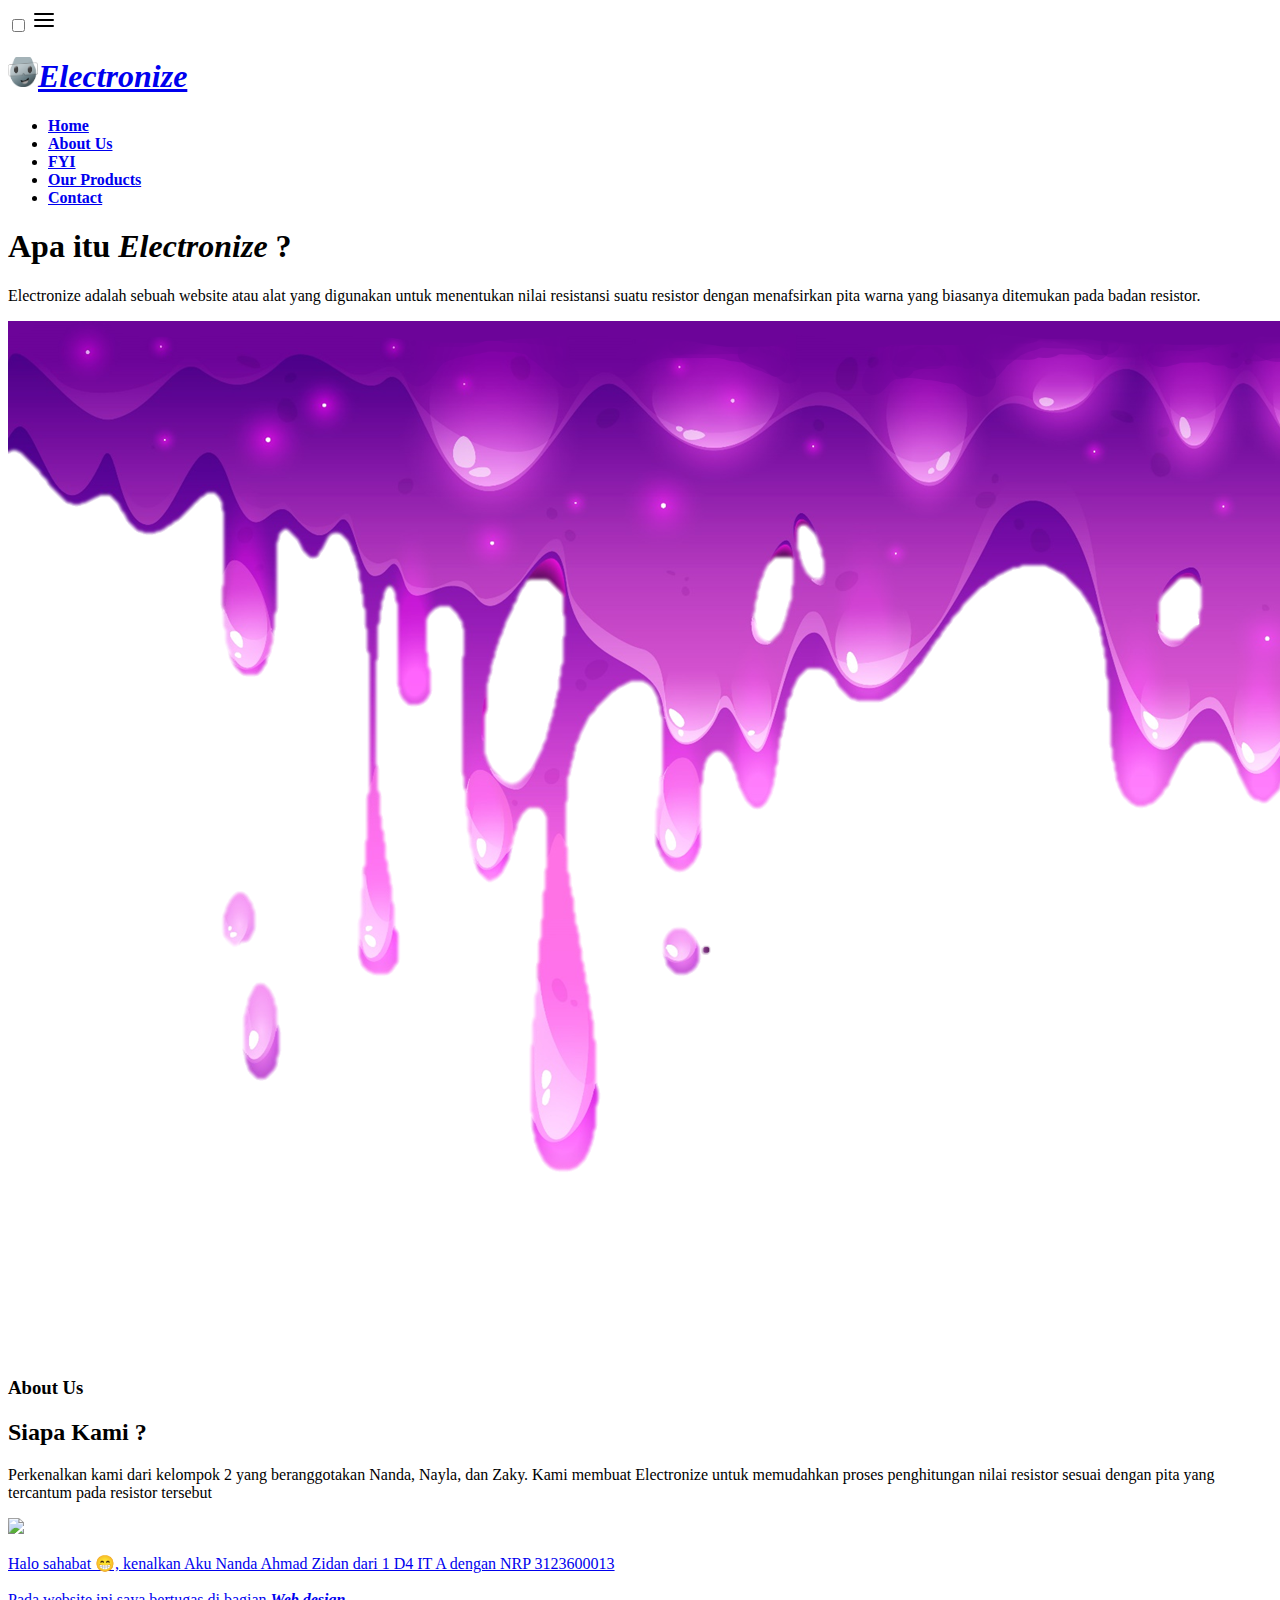
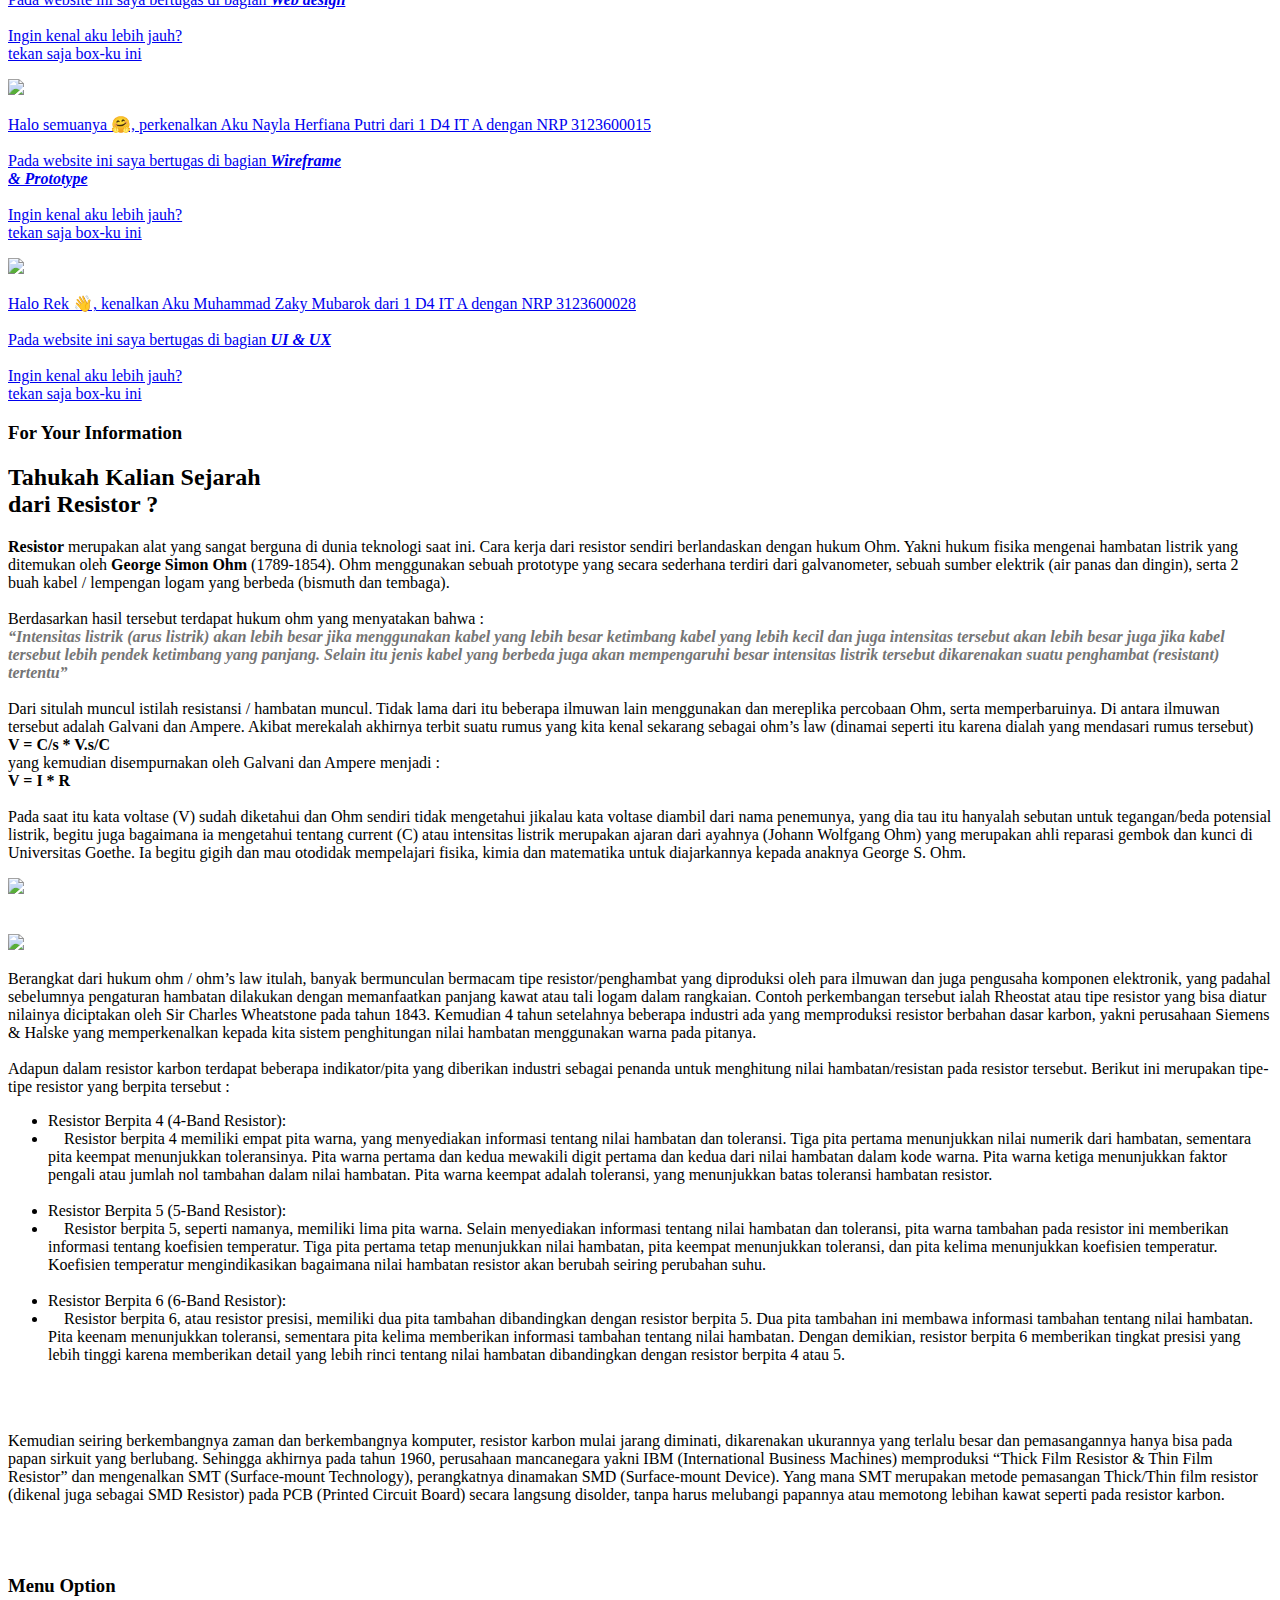
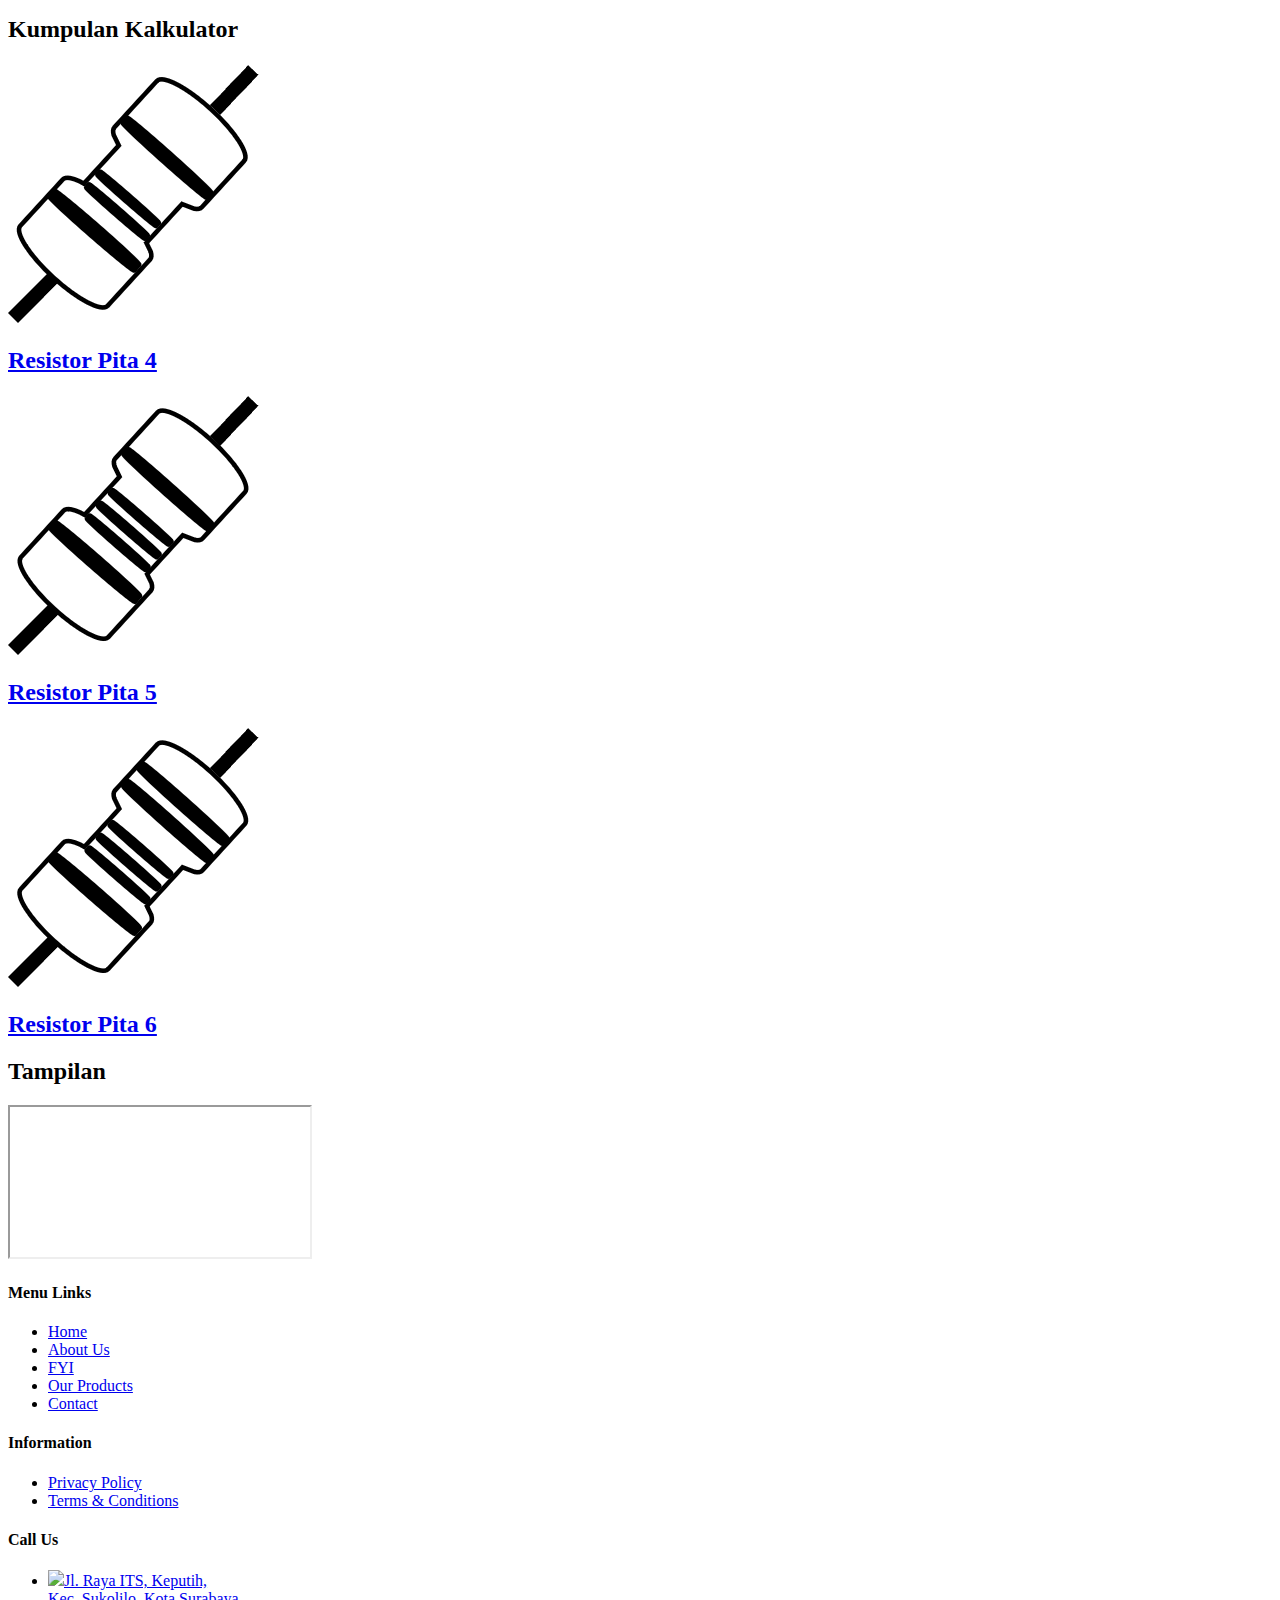
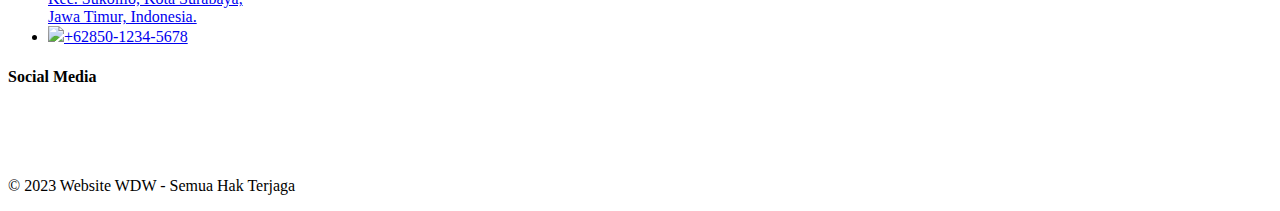
==== index.html @ 3fed5835 "Add files via upload" ====
<!DOCTYPE html>

<html lang="en">

<head>
  <meta charset="UTF-8">
  <meta name="viewport" content="width=device-width, initial-scale=1.0">
  <link rel="stylesheet" href="css/index.css">
  <link rel="stylesheet" href="css/flyingIn.css">
  <link href='https://unpkg.com/boxicons@2.1.4/css/boxicons.min.css' rel='stylesheet'>

  <link rel="website icon" href="img/logo.png" type="png">
  <title>Website Kelompok 2</title>

  <script src="https://code.jquery.com/jquery-3.6.0.min.js"></script>

</head>

<body>
  <header>
    <nav class="navbar">
      <input type="checkbox" id="menu-toggle" />
      <label for="menu-toggle" id="hamburger-btn">
        <svg xmlns="http://www.w3.org/2000/svg" height="24" viewBox="0 0 24 24" width="24">
          <path d="M3 12h18M3 6h18M3 18h18" stroke="currentColor" stroke-width="2" stroke-linecap="round" />
        </svg>
      </label>
      <h1 class="logo"><img src="img/logo.png" width="30px" height="30px"><em><a href="index.html">Electronize</a></em>
      </h1>
      <ul class="links">
        <li><strong><a href="#home">Home</a></strong></li>
        <li><strong><a href="#about">About Us</a></strong></li>
        <li><strong><a href="#history">FYI</a></strong></li>
        <li><strong><a href="#menu">Our Products</a></strong></li>
        <li><strong><a href="#contact">Contact</a></strong></li>
      </ul>
    </nav>
  </header>

  <section class="home" id="home">
    <div class="home-img">
      <img class="flyinganimated" src="img/pcb.png">
    </div>
    <div class="home-text">
      <h1>Apa itu <em>Electronize</em> ?</h1>
      <p>Electronize adalah sebuah website atau alat yang digunakan untuk menentukan nilai resistansi suatu resistor
        dengan menafsirkan pita warna yang biasanya ditemukan pada badan resistor.
      </p>
    </div>
  </section>

  <section class="bg">
    <img src="img/slime.png">
  </section>

  <section class="about" id="about">
    <div class="about-text">
      <h3>About Us</h3>
      <h2>Siapa Kami ?</h2>
      <p>Perkenalkan kami dari kelompok 2 yang beranggotakan Nanda, Nayla, dan Zaky.
        Kami membuat Electronize untuk memudahkan proses penghitungan nilai resistor
        sesuai dengan pita yang tercantum pada resistor tersebut</p>
    </div>

    <div class="menu-container">
      <a href="https://www.instagram.com/ndz_ahmad/" target="_blank" class="about-box">
        <div class="circle">
          <img src="img/1_nanda.jpg">
        </div>
        <p>Halo sahabat 😁, kenalkan Aku Nanda Ahmad Zidan dari 1 D4 IT A dengan NRP 3123600013 <br><br>Pada website ini
          saya
          bertugas di bagian <strong><em>Web design</em></strong><br><br> Ingin kenal aku lebih jauh? <br> tekan saja
          box-ku ini</p>
      </a>
      <a href="https://www.instagram.com/naylasin/" target="_blank" class="about-box">
        <div class="circle">
          <img src="img/2_nayla.jpg">
        </div>
        <p>Halo semuanya 🤗, perkenalkan Aku Nayla Herfiana Putri dari 1 D4 IT A dengan NRP 3123600015 <br><br>Pada
          website ini saya
          bertugas di bagian <strong><em>Wireframe <br> & Prototype</em></strong><br><br> Ingin kenal aku lebih jauh?
          <br> tekan saja box-ku ini
        </p>
      </a>
      <a href="https://www.instagram.com/mu.zack/" target="_blank" class="about-box">
        <div class="circle">
          <img src="img/3_zaky.jpg">
        </div>
        <p>Halo Rek 👋, kenalkan Aku Muhammad Zaky Mubarok dari 1 D4 IT A dengan NRP 3123600028 <br><br>Pada website ini
          saya
          bertugas di bagian <strong><em>UI & UX</em></strong><br><br> Ingin kenal aku lebih jauh? <br> tekan saja
          box-ku ini</p>
      </a>
    </div>
  </section>

  <section class="history" id="history">
    <h3>For Your Information</h3>
    <h2>Tahukah Kalian Sejarah<br>dari Resistor ?</h2>
    <div class="history-text">
      <div id="p1">
        <p><strong id="bold0">Resistor</strong> merupakan alat yang sangat berguna di dunia teknologi saat ini. Cara kerja dari resistor sendiri
          berlandaskan dengan hukum Ohm. Yakni hukum fisika mengenai hambatan listrik yang ditemukan oleh <strong>George Simon
          Ohm</strong> (1789-1854). Ohm menggunakan sebuah prototype yang secara sederhana terdiri dari galvanometer, sebuah
          sumber elektrik (air panas dan dingin), serta 2 buah kabel / lempengan logam yang berbeda (bismuth dan
          tembaga).
          <br><br>
          Berdasarkan hasil tersebut terdapat hukum ohm yang menyatakan bahwa :<br>
          <em style="color: #757575; font-weight: bold;">“Intensitas listrik (arus listrik) akan lebih besar jika menggunakan kabel yang lebih besar ketimbang kabel
          yang lebih kecil dan juga intensitas tersebut akan lebih besar juga jika kabel tersebut lebih pendek ketimbang
          yang panjang. Selain itu jenis kabel yang berbeda juga akan mempengaruhi besar intensitas listrik tersebut
          dikarenakan suatu penghambat (resistant) tertentu”</em>
          <br><br>
          Dari situlah muncul istilah resistansi / hambatan muncul. Tidak lama dari itu beberapa ilmuwan lain
          menggunakan dan mereplika percobaan Ohm, serta memperbaruinya. Di antara ilmuwan tersebut adalah Galvani dan
          Ampere. Akibat merekalah akhirnya terbit suatu rumus yang kita kenal sekarang sebagai ohm’s law (dinamai
          seperti itu karena dialah yang mendasari rumus tersebut)
          <br><strong id="bold1">V = C/s * V.s/C</strong><br>
          yang kemudian disempurnakan oleh Galvani dan Ampere menjadi :
          <br><strong id="bold2">V = I * R</strong>
          <br><br>
          Pada saat itu kata voltase (V) sudah diketahui dan Ohm sendiri tidak mengetahui jikalau kata voltase diambil
          dari
          nama penemunya, yang dia tau itu hanyalah sebutan untuk tegangan/beda potensial listrik, begitu juga bagaimana
          ia mengetahui tentang current (C) atau intensitas listrik merupakan ajaran dari ayahnya (Johann Wolfgang Ohm)
          yang merupakan ahli reparasi gembok dan kunci di Universitas Goethe. Ia begitu gigih dan mau otodidak
          mempelajari fisika, kimia dan matematika untuk diajarkannya kepada anaknya George S. Ohm.
        </p>
      </div>
      <div id="img-ohm">
        <a href="https://www.wikipedia.org/" id="img-link">
                <img src="img/Ohm.png"></div>
            </a>     
      </div>
    <br><br>
    <div class="history-text">
      <div id="img-res"><img src="img/resistor_dev.png"></div>
      <div id="p2">
        <p>Berangkat dari hukum ohm / ohm’s law itulah, banyak bermunculan bermacam tipe resistor/penghambat yang
          diproduksi oleh para ilmuwan dan juga pengusaha komponen elektronik, yang padahal sebelumnya pengaturan
          hambatan dilakukan dengan memanfaatkan panjang kawat atau tali logam dalam rangkaian. Contoh perkembangan
          tersebut ialah Rheostat atau tipe resistor yang bisa diatur nilainya diciptakan oleh Sir Charles Wheatstone
          pada tahun 1843. Kemudian 4 tahun setelahnya beberapa industri ada yang memproduksi resistor berbahan dasar
          karbon, yakni perusahaan Siemens & Halske yang memperkenalkan kepada kita sistem penghitungan nilai hambatan
          menggunakan warna pada pitanya.
          <br><br>
          Adapun dalam resistor karbon terdapat beberapa indikator/pita yang diberikan industri sebagai penanda untuk
          menghitung nilai hambatan/resistan pada resistor tersebut. Berikut ini merupakan tipe-tipe resistor yang
          berpita tersebut :
        <ul class="rata-kiri">
          <li>Resistor Berpita 4 (4-Band Resistor):</li>
          <li class="no-list">&emsp;Resistor berpita 4 memiliki empat pita warna, yang menyediakan informasi tentang
            nilai
            hambatan dan toleransi. Tiga pita pertama menunjukkan nilai numerik dari hambatan, sementara pita keempat
            menunjukkan toleransinya. Pita warna pertama dan kedua mewakili digit pertama dan kedua dari nilai hambatan
            dalam kode warna. Pita warna ketiga menunjukkan faktor pengali atau jumlah nol tambahan dalam nilai
            hambatan. Pita warna keempat adalah toleransi, yang menunjukkan batas toleransi hambatan resistor.</li><br>
          <li>Resistor Berpita 5 (5-Band Resistor):</li>
          <li class="no-list">&emsp;Resistor berpita 5, seperti namanya, memiliki lima pita warna. Selain menyediakan
            informasi tentang nilai hambatan dan toleransi, pita warna tambahan pada resistor ini memberikan informasi
            tentang koefisien temperatur. Tiga pita pertama tetap menunjukkan nilai hambatan, pita keempat menunjukkan
            toleransi, dan pita kelima menunjukkan koefisien temperatur. Koefisien temperatur mengindikasikan bagaimana
            nilai hambatan resistor akan berubah seiring perubahan suhu.</li><br>
          <li>Resistor Berpita 6 (6-Band Resistor): </li>
          <li class="no-list">&emsp;Resistor berpita 6, atau resistor presisi, memiliki dua pita tambahan dibandingkan
            dengan
            resistor berpita 5. Dua pita tambahan ini membawa informasi tambahan tentang nilai hambatan. Pita keenam
            menunjukkan toleransi, sementara pita kelima memberikan informasi tambahan tentang nilai hambatan. Dengan
            demikian, resistor berpita 6 memberikan tingkat presisi yang lebih tinggi karena memberikan detail yang
            lebih rinci tentang nilai hambatan dibandingkan dengan resistor berpita 4 atau 5.</li>
        </ul><br><br>
        </p>
        <p>
          Kemudian seiring berkembangnya zaman dan berkembangnya komputer, resistor karbon mulai jarang diminati,
          dikarenakan ukurannya yang terlalu besar dan pemasangannya hanya bisa pada papan sirkuit yang berlubang.
          Sehingga akhirnya pada tahun 1960, perusahaan mancanegara yakni IBM (International Business Machines)
          memproduksi “Thick Film Resistor & Thin Film Resistor” dan mengenalkan SMT (Surface-mount Technology),
          perangkatnya dinamakan SMD (Surface-mount Device). Yang mana SMT merupakan metode pemasangan Thick/Thin film
          resistor (dikenal juga sebagai SMD Resistor) pada PCB (Printed Circuit Board) secara langsung disolder, tanpa
          harus melubangi papannya atau memotong lebihan kawat seperti pada resistor karbon.
        </p><br><br>
      </div>
    </div>
  </section>

  <section class="menu" id="menu">
    <div class="heading">
      <h3>Menu Option</h3>
      <h2>Kumpulan Kalkulator</h2>
    </div>
    <div class="menu-container">
      <a class="box" href="#I1" onclick="loadLocalFile('resistor.html')">
        <div class="box-img">
          <img src="img/resistor1.png">
        </div>
        <h2>Resistor Pita 4</h2>
      </a>
      <a class="box" href="#I1" onclick="loadLocalFile('resistor2.html')">
        <div class="box-img">
          <img src="img/resistor2.png">
        </div>
        <h2>Resistor Pita 5</h2>
      </a>
      <a class="box" href="#I1" onclick="loadLocalFile('resistor3.html')">
        <div class="box-img">
          <img src="img/resistor3.png">
        </div>
        <h2>Resistor Pita 6</h2>
      </a>
    </div>
  </section>

  <section id="display">
    <h2>Tampilan</h2>
    <div class="ifr-container" id="div3">
      <iframe id="I1" src=""></iframe>
    </div>
  </section>

  <section id="contact">
    <div class="footer">
      <div class="main">
        <div class="col">
          <h4>Menu Links</h4>
          <ul>
            <li><a href="#home">Home</a></li>
            <li><a href="#about">About Us</a></li>
            <li><a href="#history">FYI</a></li>
            <li><a href="#menu">Our Products</a></li>
            <li><a href="#contact">Contact</a></li>
          </ul>
        </div>

        <div class="col">
          <h4>Information</h4>
          <ul>
            <li><a href="/desain_web/projek 2/priv-pol.html">Privacy Policy</a></li>
            <li><a href="/desain_web/projek%202/term-cons.html#">Terms & Conditions</a></li>
          </ul>
        </div>

        <div class="col">
          <h4>Call Us</h4>
          <ul>
            <li><img src="img/home.png"><a href="https://maps.app.goo.gl/GvDZ2kB82fJWsAni8" target="_blank">Jl. Raya
                ITS, Keputih, <br>Kec. Sukolilo, Kota Surabaya, <br>Jawa Timur, Indonesia. <br></a></li>
            <li><img src="img/call.png"><a href="tel:085012345678">+62850-1234-5678</a></li>
          </ul>
        </div>

        <div class="col">
          <h4>Social Media</h4>
          <div class="social">
            <a href="https://www.facebook.com" target="_blank"><img src="img/fb.png"></a>
            <a href="https://www.instagram.com/alphalink_23/" target="_blank"><img src="img/ig.png"></a>
            <a href="https://www.twitter.com" target="_blank"><img src="img/tw.png"></a>
            <a href="https://www.youtube.com/@PENSTV" target="_blank"><img src="img/yt.png"></a>
          </div>
        </div>
      </div>
    </div>
    <p>&copy; 2023 Website WDW - Semua Hak Terjaga</p>
  </section>

  <script>
    function loadLocalFile(fileName) {
      var localFilePath = 'FIX/' + fileName;
      var iframe = $('#I1');
      iframe.attr('src', localFilePath);
    }
    $(document).ready(function () {
      $(".box").click(function () {
        $("#display").show();
      });
    });
  </script>
</body>

</html>
---- css/flyingIn.css ----
.flyingcontainer {
    position: relative;
    width: 100%; /* Sesuaikan ukuran container dengan gambar */
    height: 100%; /* Sesuaikan ukuran container dengan gambar */
    overflow: hidden;
  }
  
  .flyinganimated {
    opacity: 0;
    position: absolute;
    top: 100%; /* Atur posisi gambar di luar container */
    animation: fadeInUp 2s forwards, flyIn 2s forwards;
  }
  
  @keyframes fadeInUp {
    from {
      opacity: 0;
      transform: translateY(50px);
    }
    to {
      opacity: 1;
      transform: translateY(0);
    }
  }
  
  @keyframes flyIn {
    from {
      top: 100%; /* Atur posisi awal gambar di luar container */
    }
    to {
      top: 10%; /* Atur posisi gambar di dalam container */
    }
  }

  .fade-in-text1 {
    opacity: 0;
    animation: fadeInAnimation 2s ease-in forwards;
  }
  
  @keyframes fadeInAnimation {
    from {
      opacity: 0;
    }
    to {
      opacity: 1;
    }
  }
 
  .clicked {
    transform: scale(1.2); /* Perbesar gambar */
    transition: transform 0.3s; /* Animasi perubahan ukuran */
  }
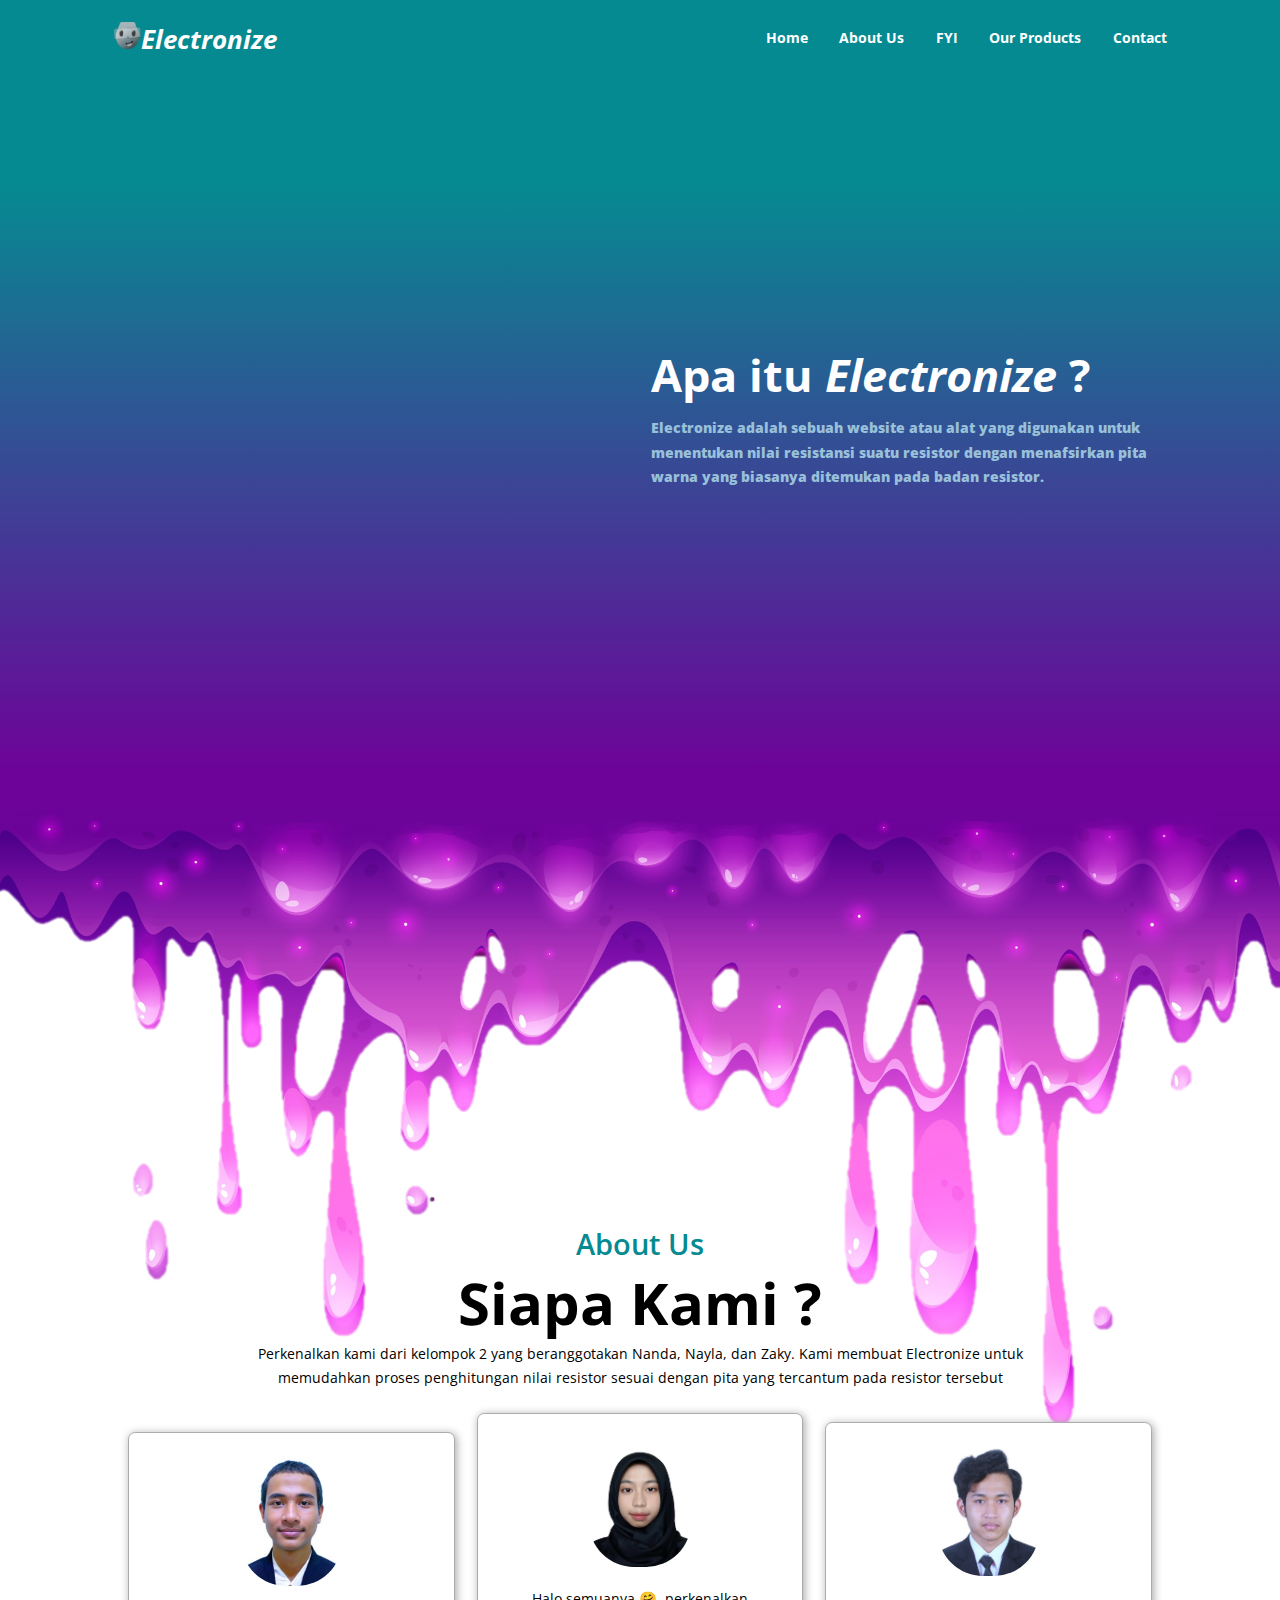
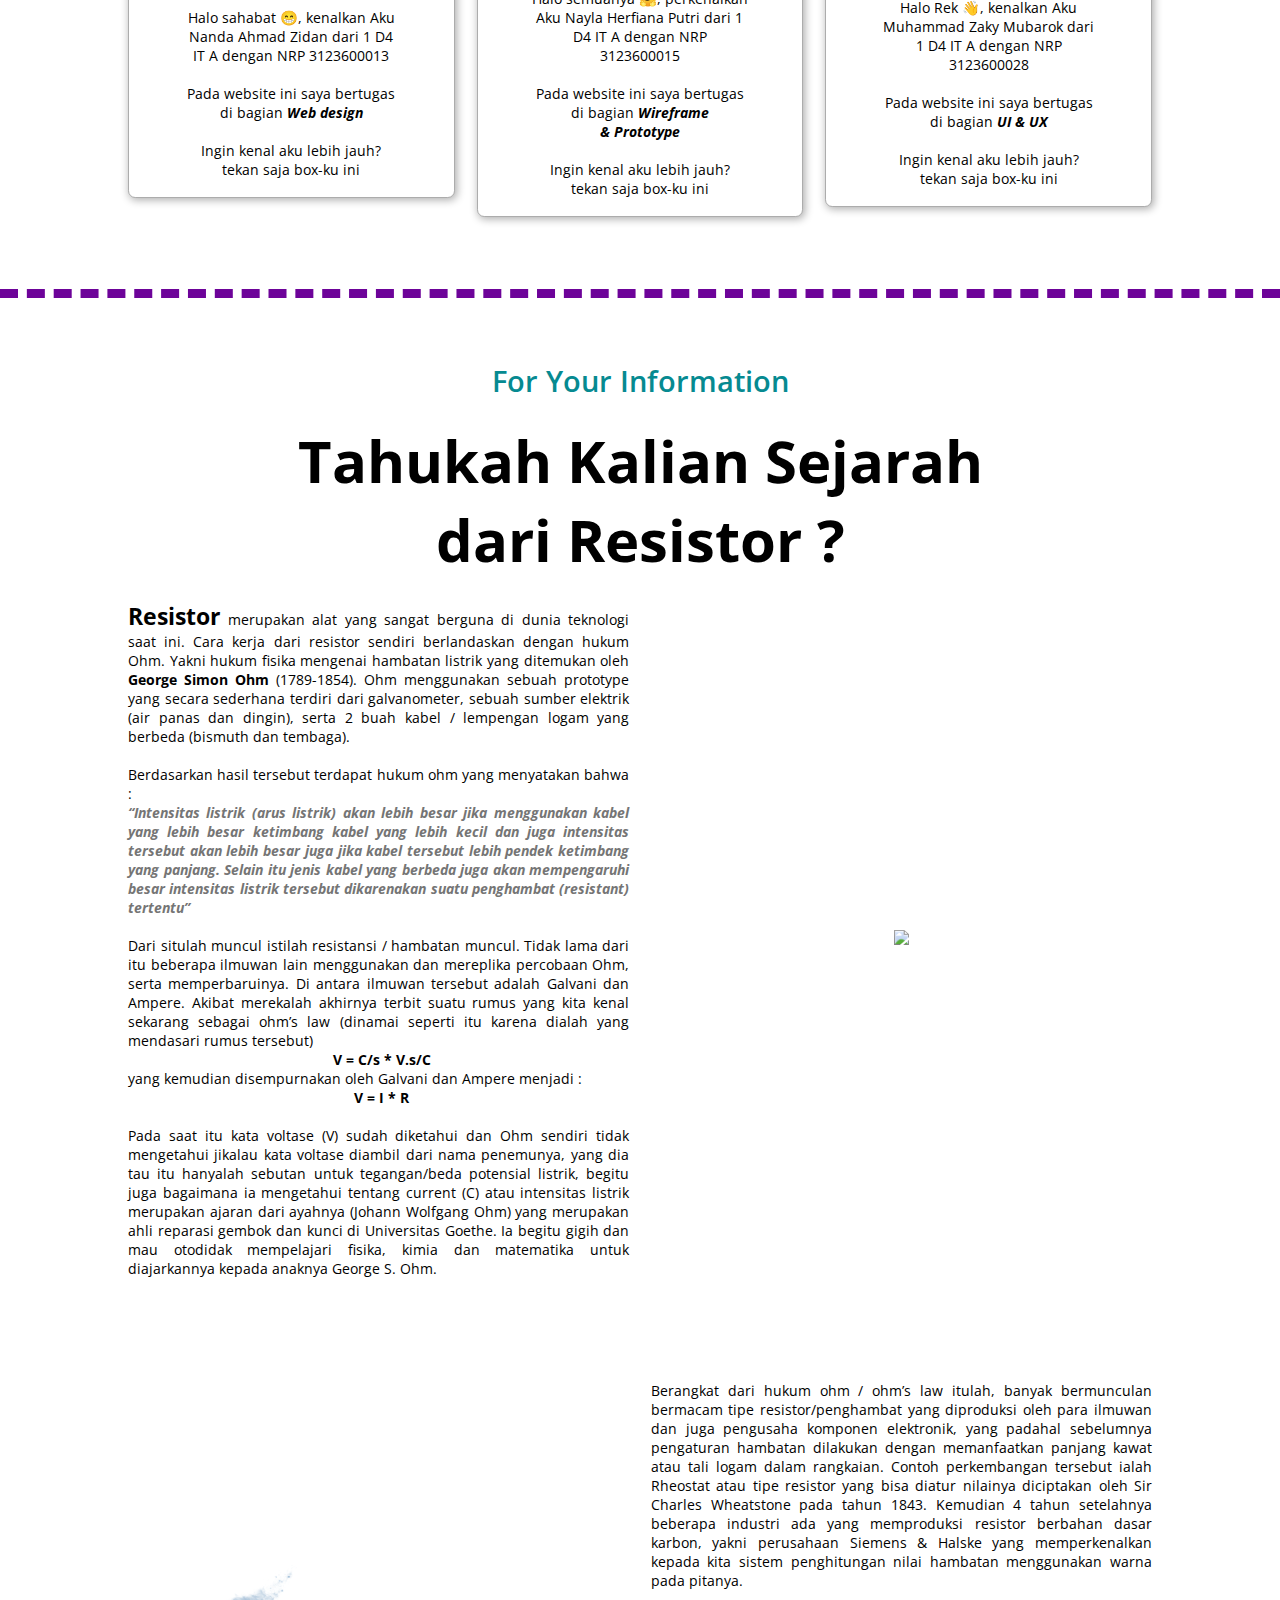
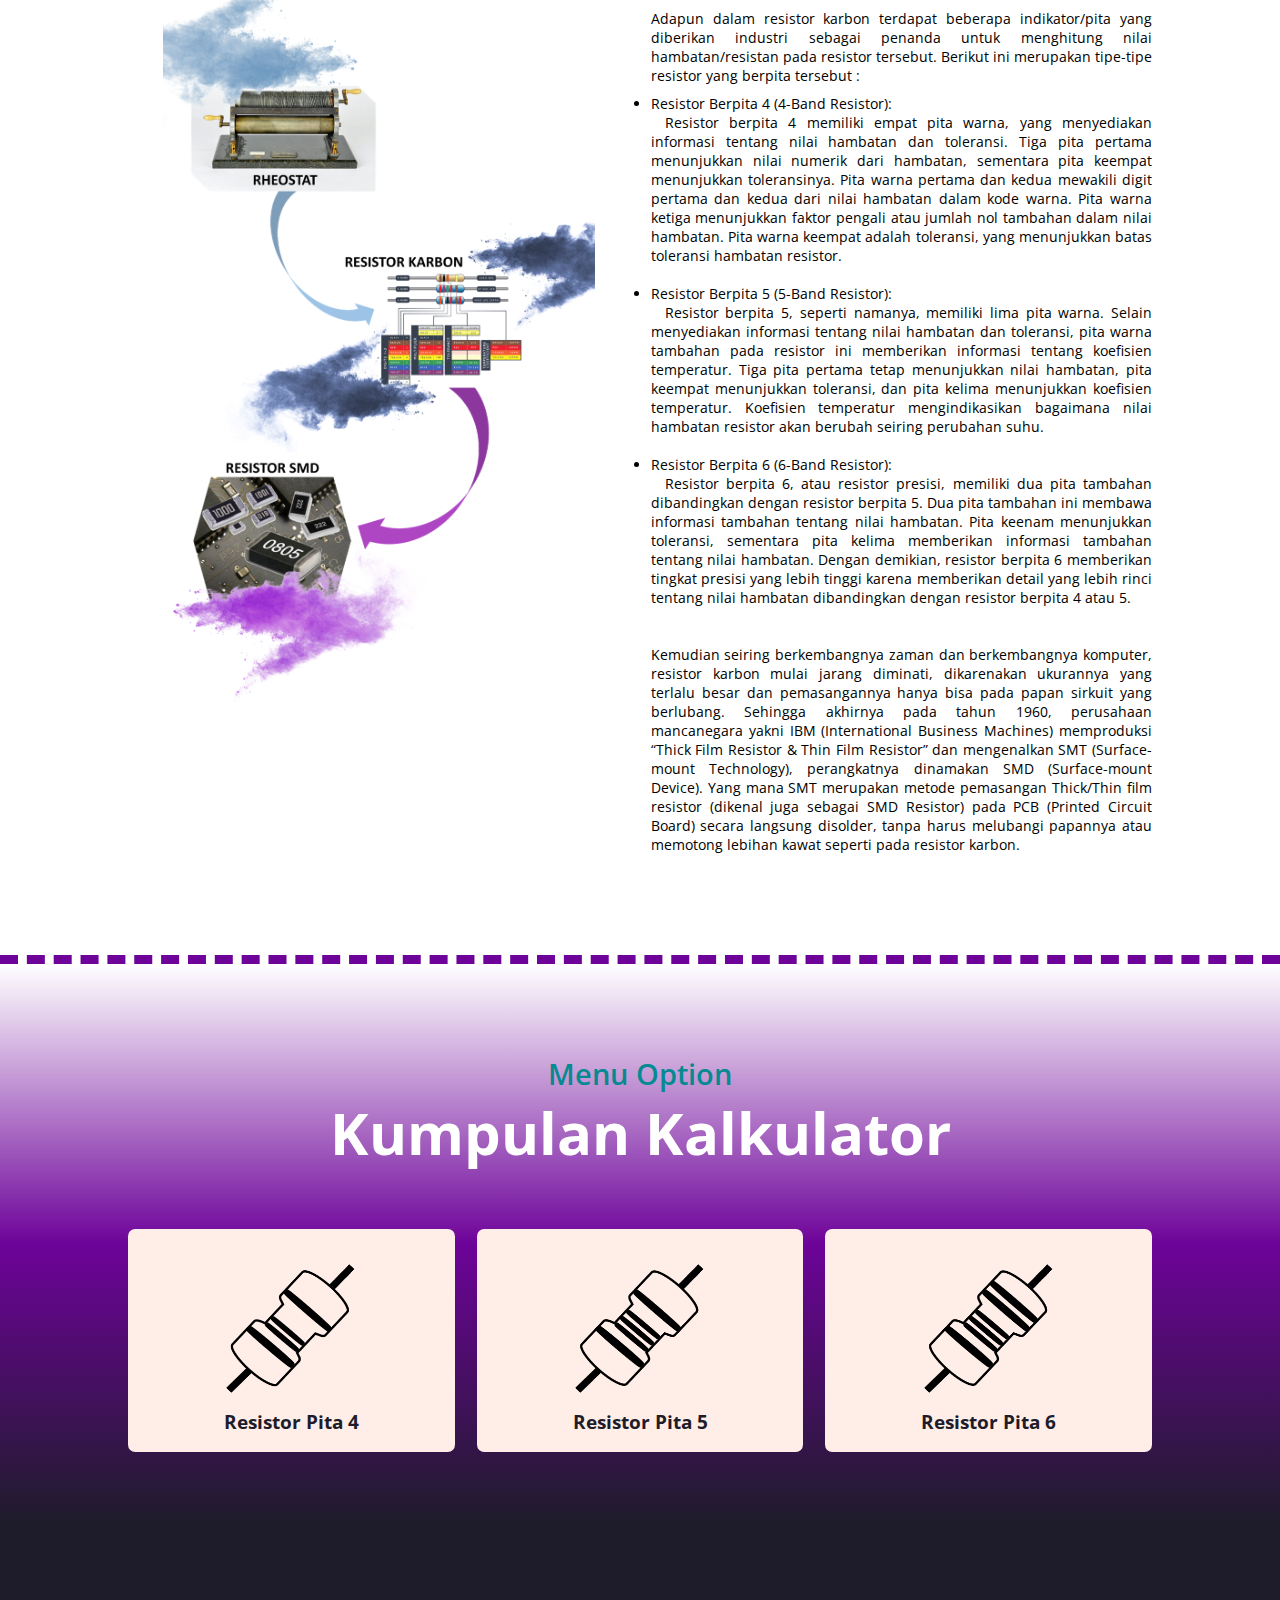
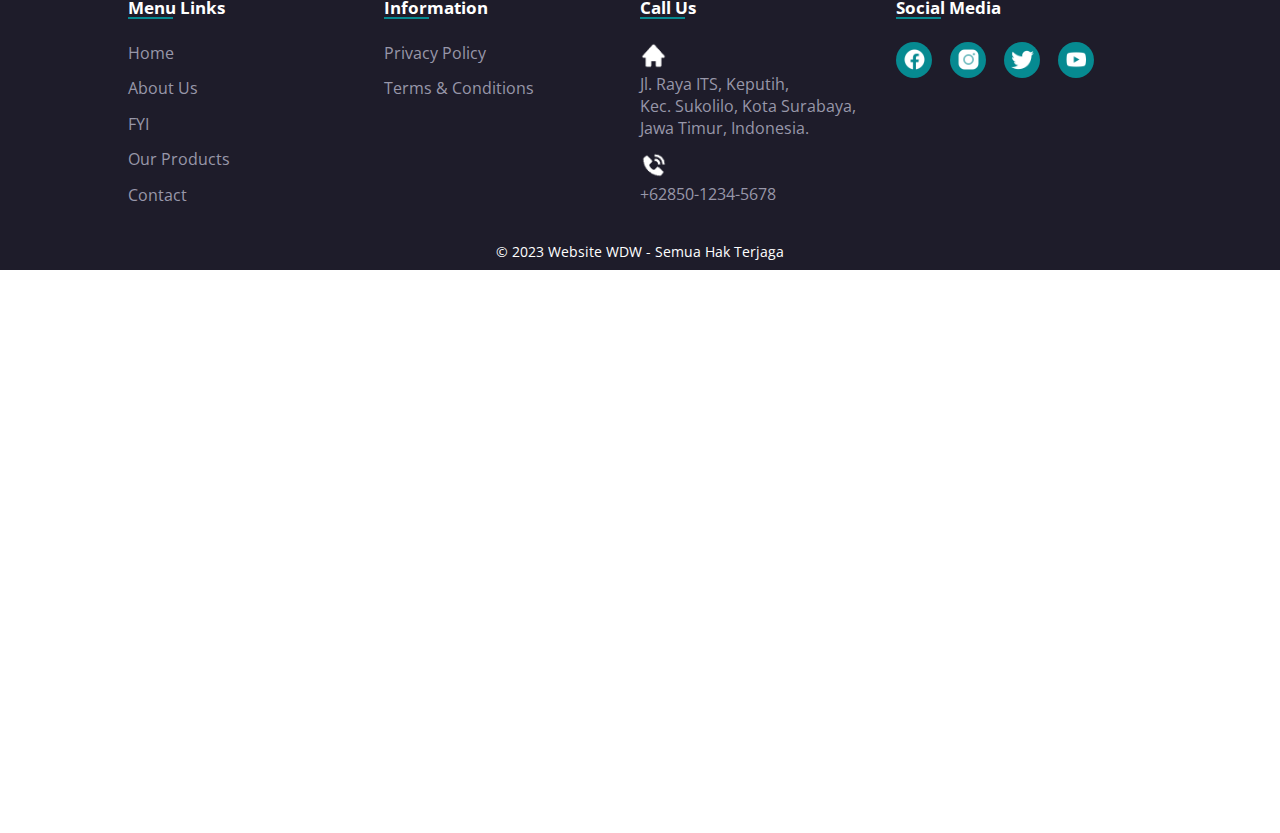
==== commit 7671f948: "Update index.html" ====
--- a/index.html
+++ b/index.html
@@ -234,8 +234,8 @@
         <div class="col">
           <h4>Information</h4>
           <ul>
-            <li><a href="/desain_web/projek 2/priv-pol.html">Privacy Policy</a></li>
-            <li><a href="/desain_web/projek%202/term-cons.html#">Terms & Conditions</a></li>
+            <li><a href="priv-pol.html">Privacy Policy</a></li>
+            <li><a href="term-cons.html#">Terms & Conditions</a></li>
           </ul>
         </div>
 
@@ -276,4 +276,4 @@
   </script>
 </body>
 
-</html>+</html>
--- a/css/index.css
+++ b/css/index.css
@@ -0,0 +1,593 @@
+@import url("https://fonts.googleapis.com/css2?family=Open+Sans:wght@300;400;500;600;700&display=swap");
+
+* {
+  margin: 0;
+  padding: 0;
+  box-sizing: border-box;
+  font-family: "Open Sans", sans-serif;
+}
+
+:root {
+  --main-color: #068a91;
+  --text-color: #fff;
+  --bg-color: #1e1c2a;
+  --big-font: 5rem;
+  --h2-font: 4rem;
+  --medium-font: 2rem;
+  --p-font: 0.9rem;
+}
+
+html {
+  scroll-behavior: smooth;
+}
+
+body {
+  height: 100vh;
+  width: 100%;
+  zoom: 90%;
+}
+
+a {
+  text-decoration: none;
+}
+
+header {
+  position: fixed;
+  top: 0;
+  left: 0;
+  width: 100%;
+  z-index: 3;
+  background-color: #068a91;
+}
+
+.navbar {
+  display: flex;
+  align-items: center;
+  justify-content: space-between;
+  max-width: 1200px;
+  margin: 0 auto;
+  padding: 20px 15px;
+}
+
+.navbar .logo a {
+  font-size: 1.8rem;
+  text-decoration: none;
+  color: #fff;
+}
+
+.navbar .links {
+  display: flex;
+  align-items: center;
+  list-style: none;
+  gap: 35px;
+}
+
+.navbar .links a {
+  text-decoration: none;
+  color: var(--text-color);
+  padding: 10px 0;
+  transition: 0.2s ease;
+}
+
+.navbar .links a:hover,
+.navbar .links a:focus {
+  border-bottom: 2px solid white;
+}
+
+#menu-toggle {
+  display: none;
+}
+
+#hamburger-btn {
+  font-size: 1.8rem;
+  color: var(--text-color);
+  cursor: pointer;
+  display: none;
+  order: 1;
+}
+
+section {
+  padding: 70px 10%;
+}
+
+.home {
+  display: grid;
+  grid-template-columns: repeat(2, 2fr);
+  grid-gap: 1.5rem;
+  align-items: center;
+  background: linear-gradient(to bottom, #068a91 23%, #6D0399 95%);
+  background-repeat: no-repeat;
+  padding-top: 125px;
+  height: 100vh;
+}
+
+.home-img img {
+  max-width: 100%;
+  width: 480px;
+  height: auto;
+}
+
+.home-text {
+  color: var(--text-color);
+  font-weight: 600;
+}
+
+.home-text h1 {
+  font-size: 50px;
+}
+
+.home-text p {
+  margin: 0.8rem 0 1.8rem;
+  line-height: 1.7;
+  color: #98C1D9;
+  font-weight: bolder;
+}
+
+.bg {
+  width: auto;
+  height: 40vh;
+  padding: 0;
+  background-color: white;
+}
+
+.bg img {
+  width: 100%;
+  padding: 0;
+  margin: 0;
+  transform: translate(0, 100px, -1px);
+}
+
+.about {
+  display: grid;
+  grid-template-columns: 1fr;
+  grid-gap: 1.5rem;
+  align-items: center;
+  text-align: center;
+  background-color: #fff;
+  width: 100%;
+}
+
+.about-img img {
+  max-width: 100%;
+  width: 480px;
+  height: auto;
+  scale: 0.8;
+}
+
+.about-text {
+  margin-top: 30px;
+}
+
+.about-text h3 {
+  color: var(--main-color);
+  font-weight: 600;
+  font-size: var(--medium-font);
+}
+
+.about-text h2 {
+  font-size: var(--h2-font);
+}
+
+.about-text p {
+  line-height: 1.7;
+  padding-right: auto;
+  padding-left: auto;
+  margin-bottom: 0;
+  margin-right: 10%;
+  margin-left: 10%;
+}
+
+.history {
+  display: grid;
+  grid-template-columns: 1fr;
+  grid-gap: 1.5rem;
+  align-items: center;
+  text-align: center;
+  width: 100%;
+  border-top: 10px dashed #6D0399;
+  border-bottom: 10px dashed #6D0399;
+}
+
+.history .history-text {
+  display: grid;
+  grid-template-columns: repeat(2, 1fr);
+  grid-gap: 1.5rem;
+  align-items: center;
+}
+
+.history h3 {
+  color: var(--main-color);
+  font-weight: 600;
+  font-size: var(--medium-font);
+}
+
+.history h2 {
+  font-size: var(--h2-font);
+}
+
+.history img {
+  max-width: 100%;
+  width: 480px;
+  height: auto;
+}
+
+.history p{
+  text-align: justify;
+}
+
+.rata-kiri{
+  text-align: justify;
+  margin-top: 10px;
+}
+
+.rata-kiri .no-list{
+  text-align: justify;
+  list-style: none;
+}
+
+#bold0{
+  font-size: 25px;
+}
+
+#bold1{
+  margin-left: 41%;
+}
+
+#bold2{
+  margin-left: 45%;
+}
+
+.menu {
+  background-image: linear-gradient(to top, var(--bg-color) 0%, #6D0399, white);
+}
+
+.heading {
+  text-align: center;
+  margin-top: 30px;
+}
+
+.heading h3 {
+  color: var(--main-color);
+  font-weight: 600;
+  font-size: var(--medium-font);
+}
+
+.heading h2 {
+  font-size: var(--h2-font);
+  color: #fff;
+}
+
+.menu-container {
+  display: grid;
+  grid-template-columns: repeat(auto-fit, minmax(220px, auto));
+  grid-gap: 1.5rem;
+  align-items: center;
+  margin-bottom: 10px;
+}
+
+.about-box {
+  position: relative;
+  height: auto;
+  display: flex;
+  flex-direction: column;
+  align-items: center;
+  justify-content: center;
+  padding: 20px;
+  border-radius: 0.5rem;
+  border: 1px solid #acacac;
+  box-shadow: 2px 2px 10px #acacac;
+  background-color: white;
+}
+
+.circle img {
+  width: auto;
+  height: 150px;
+  border-radius: 50px;
+  margin-bottom: 20px;
+}
+
+.about-box p {
+  width: 75%;
+  text-align: center;
+  text-decoration: none;
+  color: black;
+}
+
+.box {
+  position: relative;
+  margin-top: 4rem;
+  height: auto;
+  display: flex;
+  flex-direction: column;
+  align-items: center;
+  justify-content: center;
+  background: #feeee7;
+  padding: 20px;
+  border-radius: 0.5rem;
+}
+
+.box:hover {
+  scale: 1.05;
+}
+
+.box-img {
+  width: 180px;
+  height: 180px;
+}
+
+.box-img img {
+  width: 100%;
+  height: 100%;
+  scale: 0.8;
+}
+
+.box h2 {
+  font-size: 1.3rem;
+  color: var(--bg-color);
+}
+
+.box h3 {
+  color: var(--bg-color);
+  font-size: 0.8rem;
+  font-weight: 400;
+  margin: 4px 0 10px;
+  text-align: center;
+}
+
+#display {
+  background-color: var(--bg-color);
+  flex-direction: column;
+  align-items: center;
+  justify-content: center;
+  display: none;
+}
+
+#display h2 {
+  color: #fff;
+  margin-top: 50px;
+  margin-bottom: 30px;
+  text-align: center;
+}
+
+.ifr-container {
+  width: 100%;
+  display: flex;
+  justify-content: center;
+  align-items: center;
+}
+
+iframe {
+  top: 0;
+  left: 0;
+  bottom: 0;
+  right: 0;
+  width: 85%;
+  height: 800px;
+  border-radius: 20px;
+}
+
+#contact {
+  padding-bottom: 10px;
+  background-color: var(--bg-color);
+  width: 100%;
+}
+
+.main {
+  display: flex;
+  flex-wrap: wrap;
+}
+
+.footer {
+  padding: 10px 0;
+}
+
+.col {
+  width: 25%;
+}
+
+.col ul {
+  list-style: none;
+}
+
+.col h4 {
+  font-size: 1.2rem;
+  color: var(--text-color);
+  margin-bottom: 25px;
+  position: relative;
+}
+
+.col h4::before {
+  content: "";
+  position: absolute;
+  height: 2px;
+  width: 50px;
+  left: 0;
+  bottom: 0;
+  background: var(--main-color);
+}
+
+.col ul li:not(:last-child) {
+  margin-bottom: 15px;
+}
+
+.col ul li a {
+  color: #9897a9;
+  font-size: 1.1rem;
+  display: block;
+  text-transform: capitalize;
+  transition: .4s;
+  text-decoration: none;
+}
+
+.col ul li a:hover {
+  color: var(--text-color);
+  transform: translateX(-12px);
+}
+
+.col .social {
+  width: 220px;
+  display: flex;
+  align-items: center;
+  justify-content: space-between;
+}
+
+.col .social a {
+  height: 40px;
+  width: 40px;
+  background: var(--main-color);
+  color: var(--text-color);
+  display: inline-flex;
+  align-items: center;
+  justify-content: center;
+  font-size: 1.5rem;
+  border-radius: 50%;
+  transition: .4s;
+  text-decoration: none;
+}
+
+.col .social a:hover {
+  transform: scale(1.2);
+}
+
+.col .social a img {
+  scale: 0.5;
+  margin-left: 1.5px;
+}
+
+#contact p {
+  color: white;
+  text-align: center;
+  margin-top: 30px;
+}
+
+@media screen and (max-width: 800px) {
+  .navbar .logo a {
+    font-size: 1.5rem;
+  }
+
+  .links {
+    position: absolute;
+    left: -100%;
+    top: 70px;
+    width: 100%;
+    height: 50vh;
+    padding-top: 50px;
+    background-image: linear-gradient(to bottom, #068a91, transparent);
+    flex-direction: column;
+    transition: 0.3s ease;
+    z-index: 3;
+  }
+
+  .navbar #menu-toggle:checked~.links {
+    left: 0;
+  }
+
+  .navbar #hamburger-btn {
+    display: block;
+  }
+
+  .home,
+  .about{
+    grid-template-columns: 1fr;
+    text-align: center;
+    font-size: smaller;
+    padding-top: 80px;
+  }
+
+  .home-img {
+    scale: 0.8;
+  }
+
+  .home-text h1 {
+    font-size: 40px;
+  }
+
+  .home-text p {
+    font-size: 1rem;
+  }
+
+  .about-text {
+    transform: translateZ(2px);
+  }
+
+  .about-text h3,
+  .heading h3,
+  .history h3{
+    font-size: 1.2rem;
+  }
+
+  .about-text h2,
+  .heading h2,
+  .history h2 {
+    font-size: 2.25rem;
+  }
+
+  .history .history-text {
+    display: flex;
+    flex-direction: column;
+    align-items: center;
+  }
+
+  #bold1{
+    margin-left: 34%;
+  }
+  
+  #bold2{
+    margin-left: 40%;
+  }
+
+  .about-text p {
+    margin-right: 5%;
+    margin-left: 5%;
+  }
+
+  div#img-ohm {
+    order: 1;
+  }
+  
+  div#p1 {
+    order: 2;
+  }
+
+  .col {
+    width: 100%;
+    margin-bottom: 50px;
+    font-size: smaller;
+  }
+
+  .ifr-container {
+    width: 100%;
+    display: flex;
+    left: 0;
+    justify-content: center;
+    align-items: center;
+  }
+
+  iframe {
+    top: 0;
+    bottom: 0;
+    right: 0;
+    width: 100%;
+    height: 1200px;
+    border-radius: 20px;
+  }
+
+  .menu-container {
+    display: flex;
+    justify-content: center;
+    flex-wrap: wrap;
+  }
+
+  .bg {
+    width: auto;
+    height: 0;
+    margin: 0;
+    padding: 0;
+    background-color: white;
+  }
+
+  .bg img {
+    width: 100%;
+    translate: 0 -10px;
+  }
+}--- a/css/flyingIn.css
+++ b/css/flyingIn.css
@@ -1,53 +1,28 @@
-.flyingcontainer {
-    position: relative;
-    width: 100%; /* Sesuaikan ukuran container dengan gambar */
-    height: 100%; /* Sesuaikan ukuran container dengan gambar */
-    overflow: hidden;
-  }
-  
-  .flyinganimated {
+.flyinganimated {
+  opacity: 0;
+  position: relative;
+  top: 100%;
+  animation: fadeInUp 2s forwards, flyIn 2s forwards;
+}
+
+@keyframes fadeInUp {
+  from {
     opacity: 0;
-    position: absolute;
-    top: 100%; /* Atur posisi gambar di luar container */
-    animation: fadeInUp 2s forwards, flyIn 2s forwards;
-  }
-  
-  @keyframes fadeInUp {
-    from {
-      opacity: 0;
-      transform: translateY(50px);
-    }
-    to {
-      opacity: 1;
-      transform: translateY(0);
-    }
-  }
-  
-  @keyframes flyIn {
-    from {
-      top: 100%; /* Atur posisi awal gambar di luar container */
-    }
-    to {
-      top: 10%; /* Atur posisi gambar di dalam container */
-    }
+    transform: translateY(100px);
   }
 
-  .fade-in-text1 {
-    opacity: 0;
-    animation: fadeInAnimation 2s ease-in forwards;
+  to {
+    opacity: 1;
+    transform: translateY(0);
   }
-  
-  @keyframes fadeInAnimation {
-    from {
-      opacity: 0;
-    }
-    to {
-      opacity: 1;
-    }
+}
+
+@keyframes flyIn {
+  from {
+    top: 200px;
   }
- 
-  .clicked {
-    transform: scale(1.2); /* Perbesar gambar */
-    transition: transform 0.3s; /* Animasi perubahan ukuran */
+
+  to {
+    top: 10px;
   }
-  +}
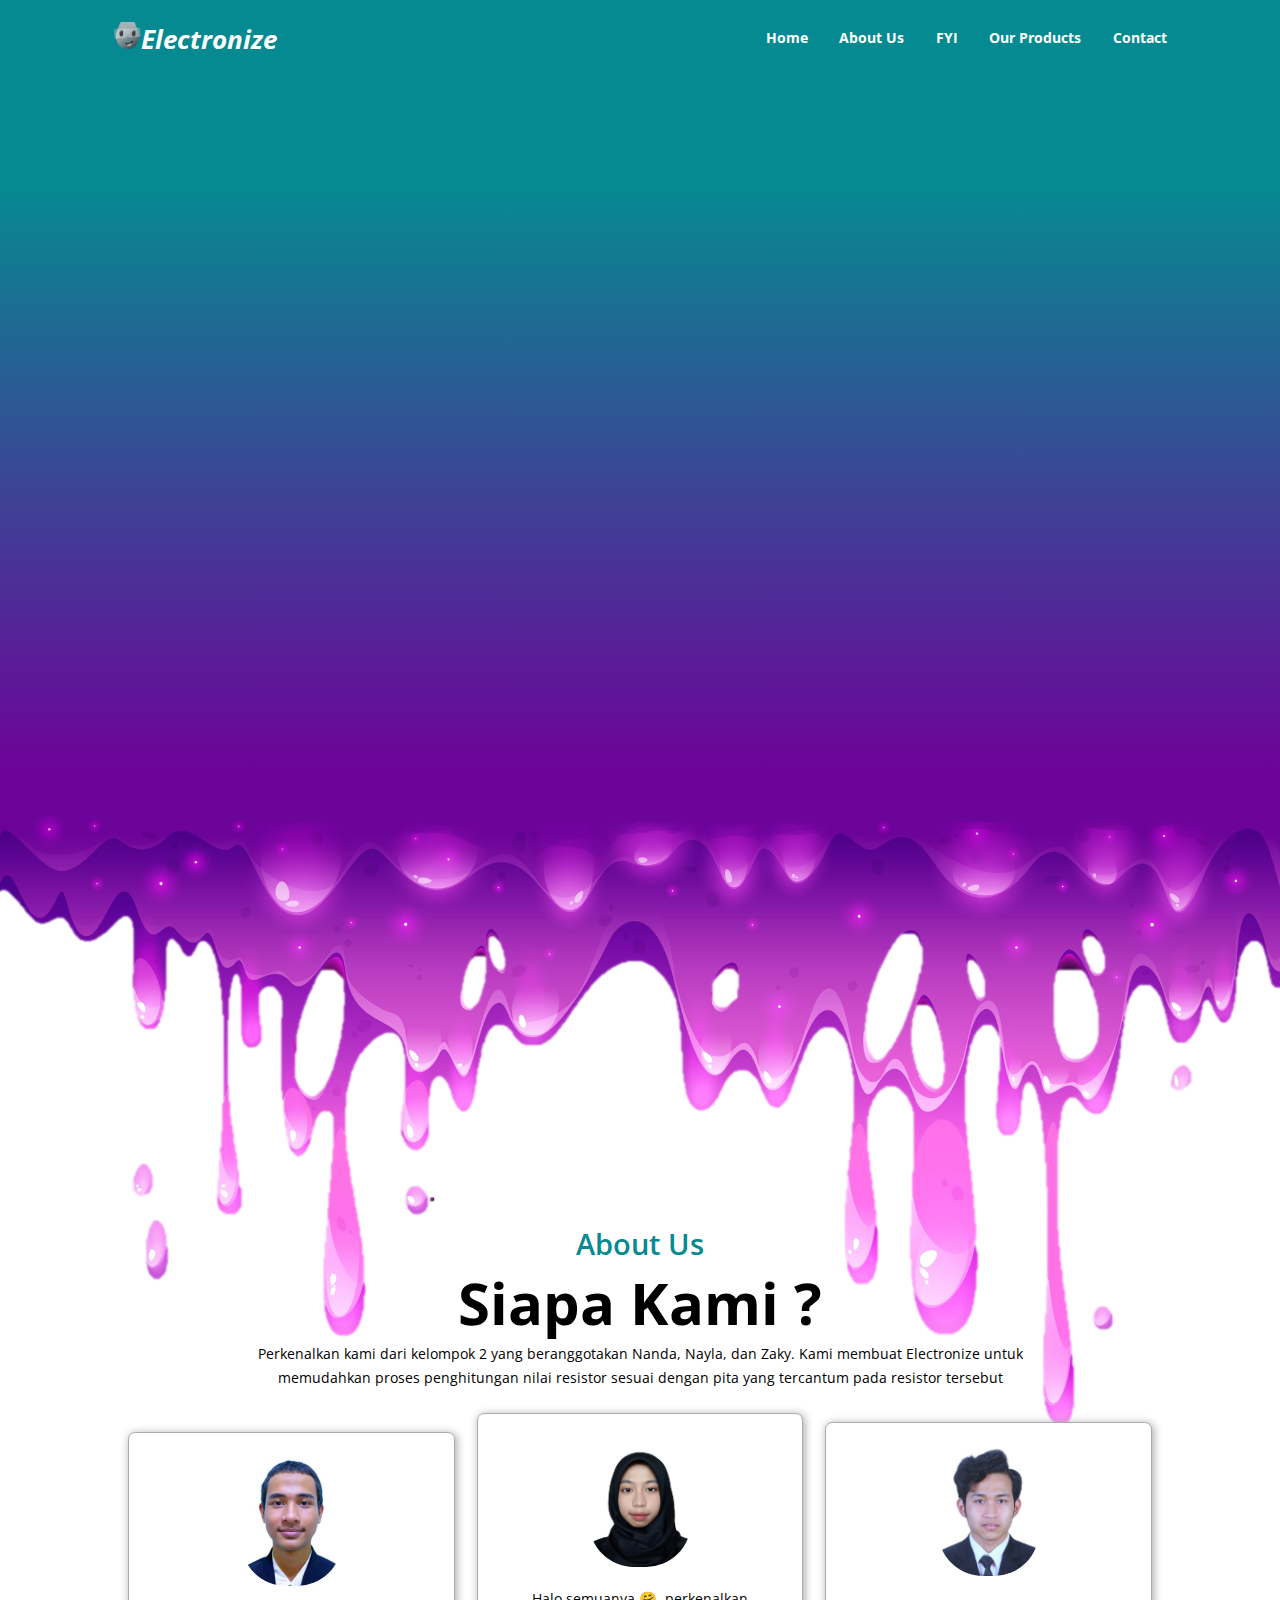
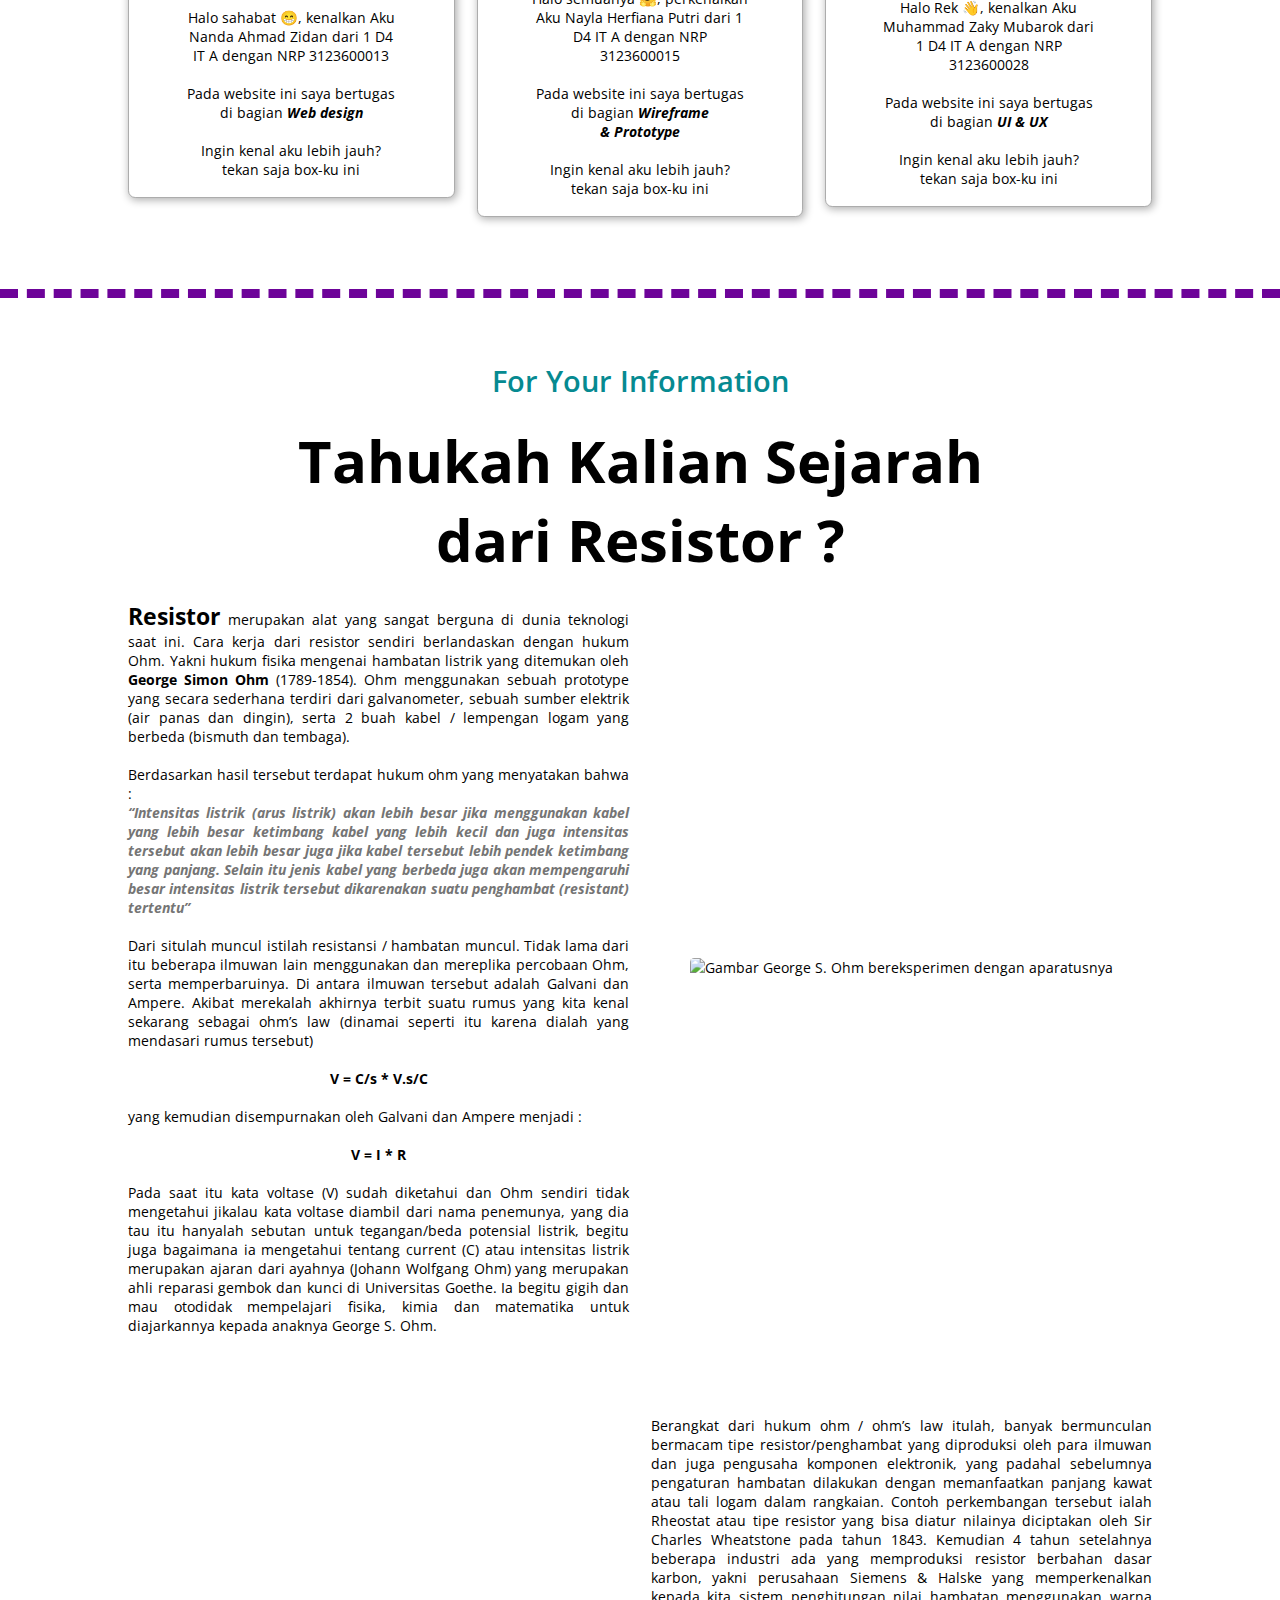
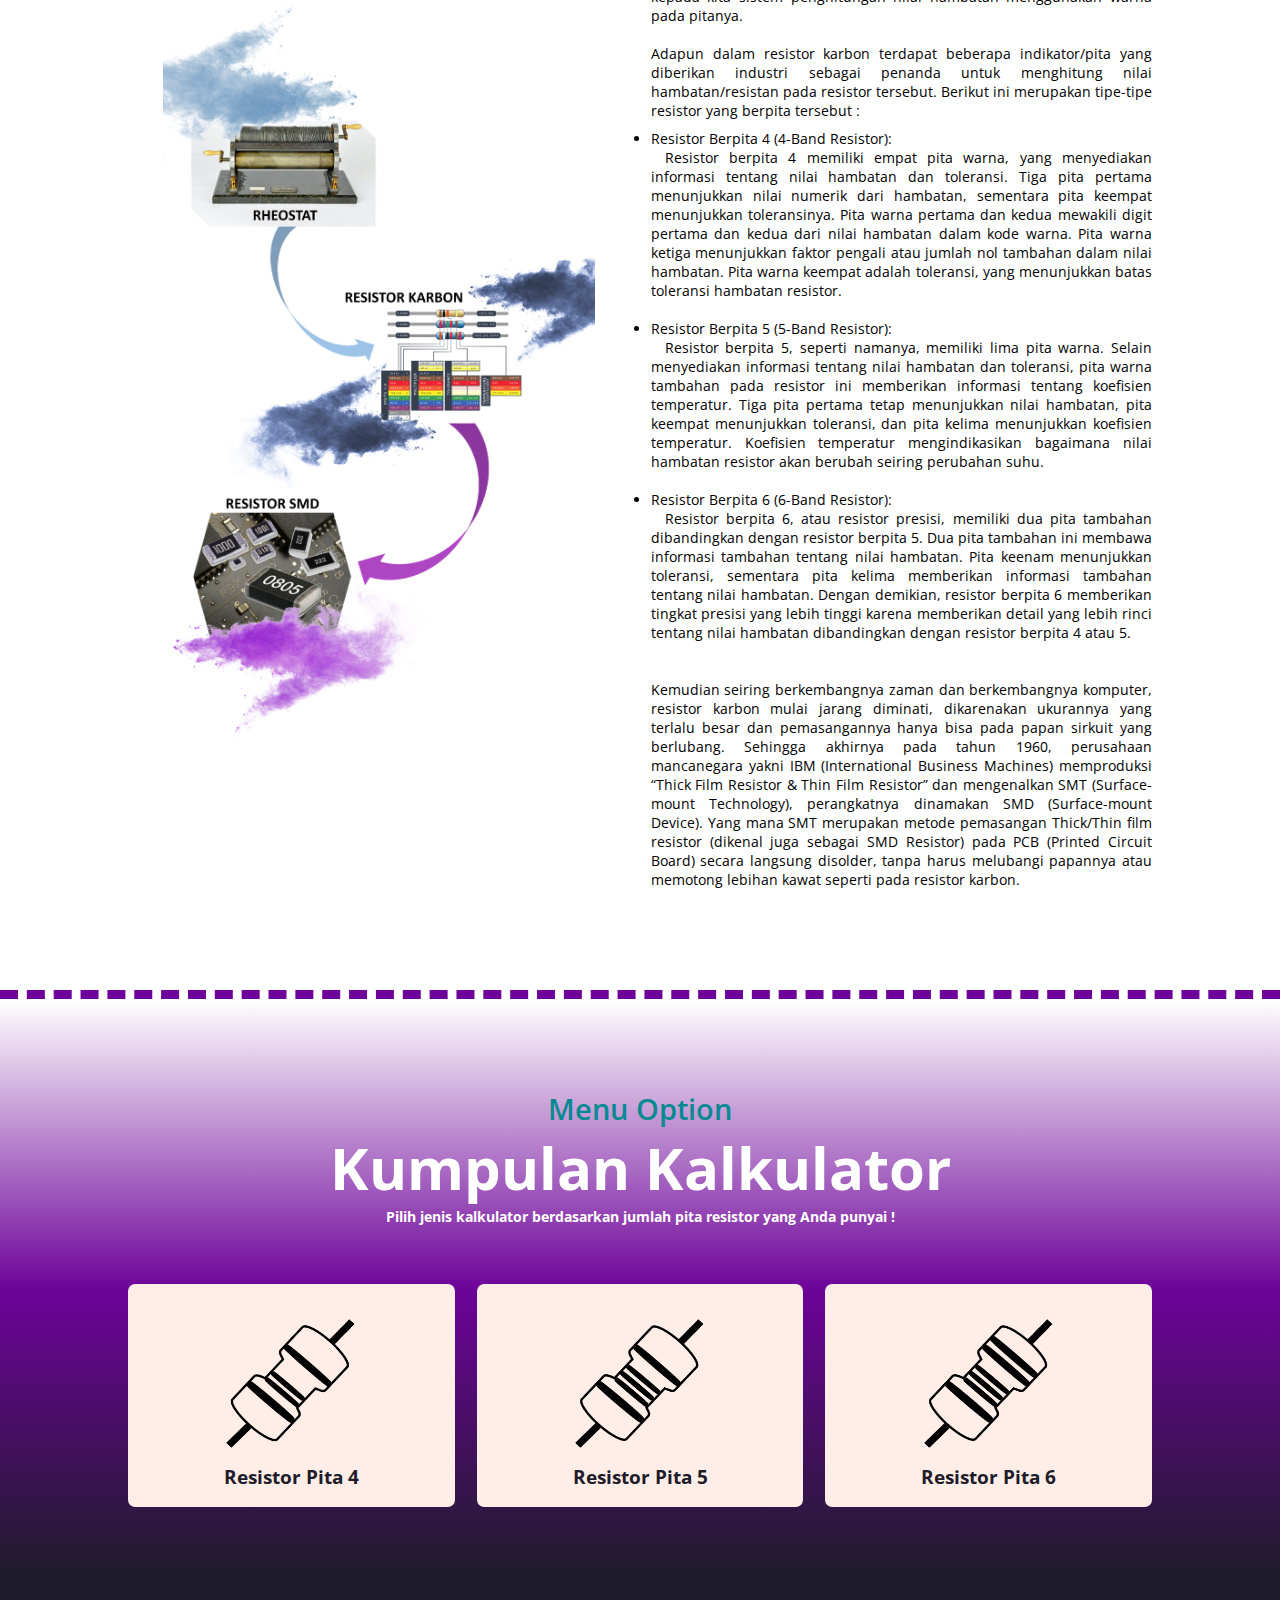
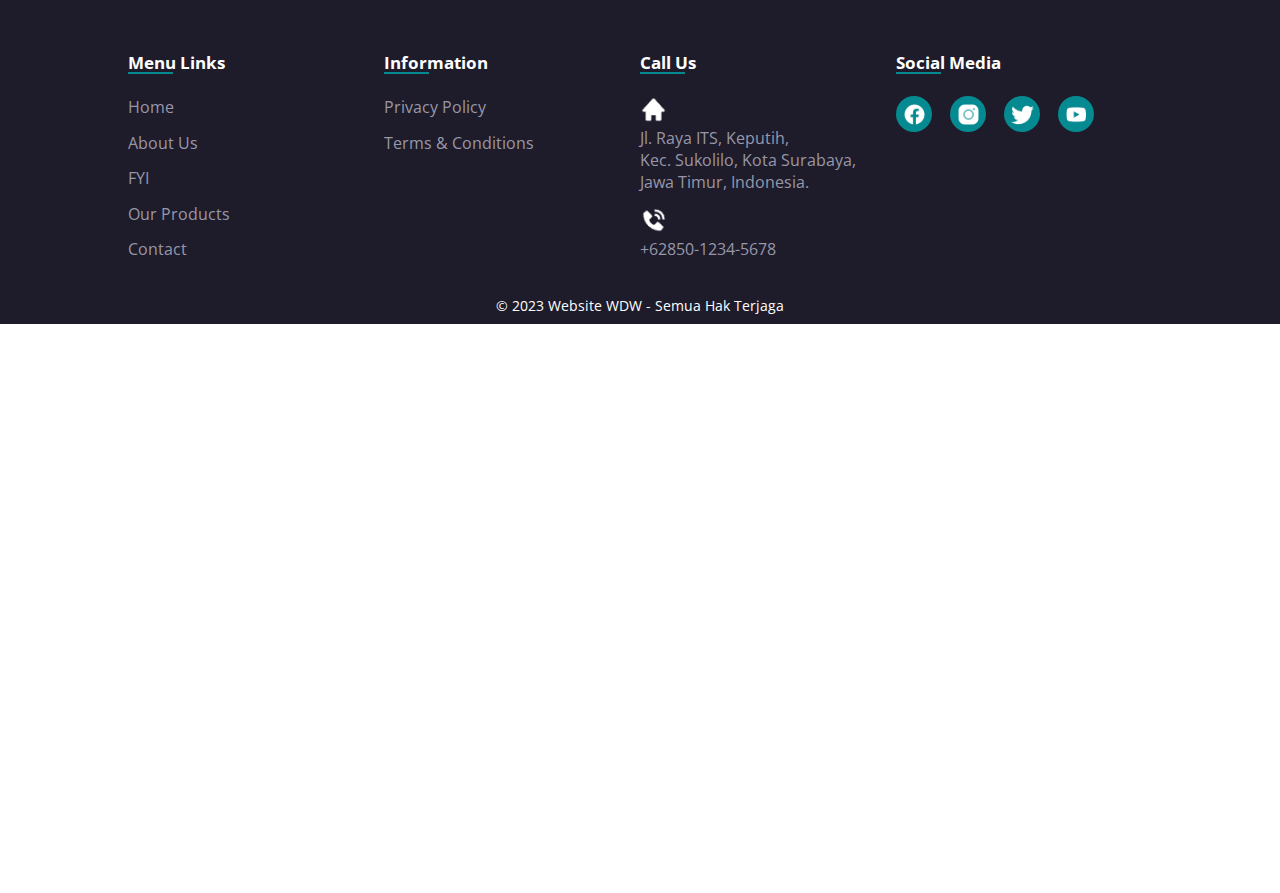
==== commit 2efb38b6: "Add files via upload" ====
--- a/index.html
+++ b/index.html
@@ -7,12 +7,12 @@
   <meta name="viewport" content="width=device-width, initial-scale=1.0">
   <link rel="stylesheet" href="css/index.css">
   <link rel="stylesheet" href="css/flyingIn.css">
-  <link href='https://unpkg.com/boxicons@2.1.4/css/boxicons.min.css' rel='stylesheet'>
 
   <link rel="website icon" href="img/logo.png" type="png">
   <title>Website Kelompok 2</title>
 
   <script src="https://code.jquery.com/jquery-3.6.0.min.js"></script>
+  <script src="js/index.js"></script>
 
 </head>
 
@@ -41,7 +41,7 @@
     <div class="home-img">
       <img class="flyinganimated" src="img/pcb.png">
     </div>
-    <div class="home-text">
+    <div id="home-text" class="flyinganimated2">
       <h1>Apa itu <em>Electronize</em> ?</h1>
       <p>Electronize adalah sebuah website atau alat yang digunakan untuk menentukan nilai resistansi suatu resistor
         dengan menafsirkan pita warna yang biasanya ditemukan pada badan resistor.
@@ -53,7 +53,7 @@
     <img src="img/slime.png">
   </section>
 
-  <section class="about" id="about">
+  <section class="start" id="about">
     <div class="about-text">
       <h3>About Us</h3>
       <h2>Siapa Kami ?</h2>
@@ -94,32 +94,38 @@
     </div>
   </section>
 
-  <section class="history" id="history">
+  <section class="start" id="history">
     <h3>For Your Information</h3>
     <h2>Tahukah Kalian Sejarah<br>dari Resistor ?</h2>
     <div class="history-text">
       <div id="p1">
-        <p><strong id="bold0">Resistor</strong> merupakan alat yang sangat berguna di dunia teknologi saat ini. Cara kerja dari resistor sendiri
-          berlandaskan dengan hukum Ohm. Yakni hukum fisika mengenai hambatan listrik yang ditemukan oleh <strong>George Simon
-          Ohm</strong> (1789-1854). Ohm menggunakan sebuah prototype yang secara sederhana terdiri dari galvanometer, sebuah
+        <p><strong id="bold0">Resistor</strong> merupakan alat yang sangat berguna di dunia teknologi saat ini. Cara
+          kerja dari resistor sendiri
+          berlandaskan dengan hukum Ohm. Yakni hukum fisika mengenai hambatan listrik yang ditemukan oleh <strong>George
+            Simon
+            Ohm</strong> (1789-1854). Ohm menggunakan sebuah prototype yang secara sederhana terdiri dari galvanometer,
+          sebuah
           sumber elektrik (air panas dan dingin), serta 2 buah kabel / lempengan logam yang berbeda (bismuth dan
           tembaga).
           <br><br>
           Berdasarkan hasil tersebut terdapat hukum ohm yang menyatakan bahwa :<br>
-          <em style="color: #757575; font-weight: bold;">“Intensitas listrik (arus listrik) akan lebih besar jika menggunakan kabel yang lebih besar ketimbang kabel
-          yang lebih kecil dan juga intensitas tersebut akan lebih besar juga jika kabel tersebut lebih pendek ketimbang
-          yang panjang. Selain itu jenis kabel yang berbeda juga akan mempengaruhi besar intensitas listrik tersebut
-          dikarenakan suatu penghambat (resistant) tertentu”</em>
+          <em style="color: #757575; font-weight: bold;">“Intensitas listrik (arus listrik) akan lebih besar jika
+            menggunakan kabel yang lebih besar ketimbang kabel
+            yang lebih kecil dan juga intensitas tersebut akan lebih besar juga jika kabel tersebut lebih pendek
+            ketimbang
+            yang panjang. Selain itu jenis kabel yang berbeda juga akan mempengaruhi besar intensitas listrik tersebut
+            dikarenakan suatu penghambat (resistant) tertentu”</em>
           <br><br>
           Dari situlah muncul istilah resistansi / hambatan muncul. Tidak lama dari itu beberapa ilmuwan lain
           menggunakan dan mereplika percobaan Ohm, serta memperbaruinya. Di antara ilmuwan tersebut adalah Galvani dan
           Ampere. Akibat merekalah akhirnya terbit suatu rumus yang kita kenal sekarang sebagai ohm’s law (dinamai
           seperti itu karena dialah yang mendasari rumus tersebut)
-          <br><strong id="bold1">V = C/s * V.s/C</strong><br>
-          yang kemudian disempurnakan oleh Galvani dan Ampere menjadi :
-          <br><strong id="bold2">V = I * R</strong>
-          <br><br>
-          Pada saat itu kata voltase (V) sudah diketahui dan Ohm sendiri tidak mengetahui jikalau kata voltase diambil
+        </p>
+        <br><a class="bold1" href="https://www.facebook.com" target="_blank">V = C/s * V.s/C</a><br><br>
+        <p>yang kemudian disempurnakan oleh Galvani dan Ampere menjadi :</p>
+        <br><a class="bold2" href="https://www.facebook.com" target="_blank">V = I * R</a>
+        <br><br>
+        <p>Pada saat itu kata voltase (V) sudah diketahui dan Ohm sendiri tidak mengetahui jikalau kata voltase diambil
           dari
           nama penemunya, yang dia tau itu hanyalah sebutan untuk tegangan/beda potensial listrik, begitu juga bagaimana
           ia mengetahui tentang current (C) atau intensitas listrik merupakan ajaran dari ayahnya (Johann Wolfgang Ohm)
@@ -127,14 +133,12 @@
           mempelajari fisika, kimia dan matematika untuk diajarkannya kepada anaknya George S. Ohm.
         </p>
       </div>
-      <div id="img-ohm">
-        <a href="https://www.wikipedia.org/" id="img-link">
-                <img src="img/Ohm.png"></div>
-            </a>     
+      <div id="img-ohm"><img id="ohm" src="img/Ohm.png" alt="Gambar George S. Ohm bereksperimen dengan aparatusnya">
       </div>
-    <br><br>
+    </div><br><br>
     <div class="history-text">
-      <div id="img-res"><img src="img/resistor_dev.png"></div>
+      <div id="img-res"><img id="res-dev" src="img/resistor_dev.png"
+          alt="Gambar Perkembangan resistor dari tahun 1843 hingga 1960"></div>
       <div id="p2">
         <p>Berangkat dari hukum ohm / ohm’s law itulah, banyak bermunculan bermacam tipe resistor/penghambat yang
           diproduksi oleh para ilmuwan dan juga pengusaha komponen elektronik, yang padahal sebelumnya pengaturan
@@ -182,13 +186,18 @@
       </div>
     </div>
   </section>
-
-  <section class="menu" id="menu">
-    <div class="heading">
+  <div id="myModal" class="modal">
+    <span class="close2">&times;</span>
+    <img class="modal-content" id="img01">
+    <div id="caption"></div>
+  </div>
+  <section id="menu">
+    <div id="heading">
       <h3>Menu Option</h3>
       <h2>Kumpulan Kalkulator</h2>
-    </div>
-    <div class="menu-container">
+      <h4>Pilih jenis kalkulator berdasarkan jumlah pita resistor yang Anda punyai !</h4>
+    </div>
+    <div id="menu-container">
       <a class="box" href="#I1" onclick="loadLocalFile('resistor.html')">
         <div class="box-img">
           <img src="img/resistor1.png">
@@ -212,7 +221,8 @@
 
   <section id="display">
     <h2>Tampilan</h2>
-    <div class="ifr-container" id="div3">
+    <div class="ifr-container">
+      <a href="#menu" class="close">&times;</a>
       <iframe id="I1" src=""></iframe>
     </div>
   </section>
@@ -235,7 +245,7 @@
           <h4>Information</h4>
           <ul>
             <li><a href="priv-pol.html">Privacy Policy</a></li>
-            <li><a href="term-cons.html#">Terms & Conditions</a></li>
+            <li><a href="term-cons.html">Terms & Conditions</a></li>
           </ul>
         </div>
 
@@ -273,7 +283,39 @@
         $("#display").show();
       });
     });
+    $(document).ready(function () {
+      $(".close").click(function () {
+        $("#display").hide();
+      });
+    });
+  </script>
+  <script>
+    var modal = document.getElementById("myModal");
+
+    var img = document.getElementById("ohm");
+    var modalImg = document.getElementById("img01");
+    var captionText = document.getElementById("caption");
+    img.onclick = function () {
+      modal.style.display = "block";
+      modalImg.src = this.src;
+      captionText.innerHTML = this.alt;
+    }
+
+    var img = document.getElementById("res-dev");
+    var modalImg = document.getElementById("img01");
+    var captionText = document.getElementById("caption");
+    img.onclick = function () {
+      modal.style.display = "block";
+      modalImg.src = this.src;
+      captionText.innerHTML = this.alt;
+    }
+
+    var span = document.getElementsByClassName("close2")[0];
+
+    span.onclick = function () {
+      modal.style.display = "none";
+    }
   </script>
 </body>
 
-</html>
+</html>--- a/css/index.css
+++ b/css/index.css
@@ -107,16 +107,16 @@
   height: auto;
 }
 
-.home-text {
+#home-text {
   color: var(--text-color);
   font-weight: 600;
 }
 
-.home-text h1 {
+#home-text h1 {
   font-size: 50px;
 }
 
-.home-text p {
+#home-text p {
   margin: 0.8rem 0 1.8rem;
   line-height: 1.7;
   color: #98C1D9;
@@ -137,13 +137,12 @@
   transform: translate(0, 100px, -1px);
 }
 
-.about {
+#about {
   display: grid;
   grid-template-columns: 1fr;
   grid-gap: 1.5rem;
   align-items: center;
   text-align: center;
-  background-color: #fff;
   width: 100%;
 }
 
@@ -177,7 +176,7 @@
   margin-left: 10%;
 }
 
-.history {
+#history {
   display: grid;
   grid-template-columns: 1fr;
   grid-gap: 1.5rem;
@@ -188,76 +187,90 @@
   border-bottom: 10px dashed #6D0399;
 }
 
-.history .history-text {
+#history .history-text {
   display: grid;
   grid-template-columns: repeat(2, 1fr);
   grid-gap: 1.5rem;
   align-items: center;
 }
 
-.history h3 {
+#history h3 {
   color: var(--main-color);
   font-weight: 600;
   font-size: var(--medium-font);
 }
 
-.history h2 {
+#history h2 {
   font-size: var(--h2-font);
 }
 
-.history img {
+#history img {
   max-width: 100%;
   width: 480px;
   height: auto;
 }
 
-.history p{
+#history p {
   text-align: justify;
 }
 
-.rata-kiri{
+.rata-kiri {
   text-align: justify;
   margin-top: 10px;
 }
 
-.rata-kiri .no-list{
+.rata-kiri .no-list {
   text-align: justify;
   list-style: none;
 }
 
-#bold0{
+#bold0 {
   font-size: 25px;
 }
 
-#bold1{
-  margin-left: 41%;
-}
-
-#bold2{
-  margin-left: 45%;
-}
-
-.menu {
+.bold1 {
+  font-weight: bold;
+  color: black;
+}
+
+.bold2 {
+  font-weight: bold;
+  color: black;
+}
+
+#menu {
   background-image: linear-gradient(to top, var(--bg-color) 0%, #6D0399, white);
 }
 
-.heading {
+#heading {
   text-align: center;
   margin-top: 30px;
 }
 
-.heading h3 {
+#heading h3 {
   color: var(--main-color);
   font-weight: 600;
   font-size: var(--medium-font);
 }
 
-.heading h2 {
+#heading h2 {
   font-size: var(--h2-font);
   color: #fff;
 }
 
+#heading h4 {
+  color: #fff;
+}
+
 .menu-container {
+  display: grid;
+  grid-template-columns: repeat(auto-fit, minmax(220px, auto));
+  grid-gap: 1.5rem;
+  align-items: center;
+  margin-bottom: 10px;
+}
+
+#menu-container {
   display: grid;
   grid-template-columns: repeat(auto-fit, minmax(220px, auto));
   grid-gap: 1.5rem;
@@ -306,7 +319,8 @@
   border-radius: 0.5rem;
 }
 
-.box:hover {
+.box:hover,
+.about-box:hover {
   scale: 1.05;
 }
 
@@ -458,6 +472,104 @@
   color: white;
   text-align: center;
   margin-top: 30px;
+}
+
+.start {
+  display: none;
+}
+
+.close {
+  position: absolute;
+  top: 625%;
+  left: 72%;
+  color: white;
+  font-size: 40px;
+  font-weight: bold;
+  transition: 0.3s;
+  background: black;
+  border-radius: 5px;
+  padding-left: 15px;
+  padding-right: 15px;
+}
+
+.close:hover,
+.close:focus {
+  background: red;
+  text-decoration: none;
+  cursor: pointer;
+}
+
+#ohm, #res-dev {
+  border-radius: 5px;
+  cursor: pointer;
+  transition: 0.3s;
+}
+
+#ohm:hover, #res-dev:hover {opacity: 0.7;}
+
+.modal {
+  display: none;
+  position: fixed;
+  z-index: 100;
+  padding-top: 100px;
+  left: 0;
+  top: 0;
+  width: 100%;
+  height: 100%;
+  overflow: auto;
+  background-color: rgb(0,0,0);
+  background-color: rgba(0,0,0,0.9);
+}
+
+.modal-content {
+  margin: auto;
+  display: block;
+  width: 19%;
+}
+
+#caption {
+  margin: auto;
+  display: block;
+  width: 80%;
+  max-width: 700px;
+  text-align: center;
+  color: #ccc;
+  padding: 10px 0;
+  height: 150px;
+}
+
+.modal-content, #caption {  
+  -webkit-animation-name: zoom;
+  -webkit-animation-duration: 0.6s;
+  animation-name: zoom;
+  animation-duration: 0.6s;
+}
+
+@-webkit-keyframes zoom {
+  from {-webkit-transform:scale(0)} 
+  to {-webkit-transform:scale(1)}
+}
+
+@keyframes zoom {
+  from {transform:scale(0)} 
+  to {transform:scale(1)}
+}
+
+.close2 {
+  position: absolute;
+  top: 15px;
+  right: 35px;
+  color: #f1f1f1;
+  font-size: 40px;
+  font-weight: bold;
+  transition: 0.3s;
+}
+
+.close2:hover,
+.close2:focus {
+  color: #bbb;
+  text-decoration: none;
+  cursor: pointer;
 }
 
 @media screen and (max-width: 800px) {
@@ -487,7 +599,7 @@
   }
 
   .home,
-  .about{
+  #about {
     grid-template-columns: 1fr;
     text-align: center;
     font-size: smaller;
@@ -498,11 +610,11 @@
     scale: 0.8;
   }
 
-  .home-text h1 {
+  #home-text h1 {
     font-size: 40px;
   }
 
-  .home-text p {
+  #home-text p {
     font-size: 1rem;
   }
 
@@ -511,31 +623,23 @@
   }
 
   .about-text h3,
-  .heading h3,
-  .history h3{
+  #heading h3,
+  #history h3 {
     font-size: 1.2rem;
   }
 
   .about-text h2,
-  .heading h2,
-  .history h2 {
+  #heading h2,
+  #history h2 {
     font-size: 2.25rem;
   }
 
-  .history .history-text {
+  #history .history-text {
     display: flex;
     flex-direction: column;
     align-items: center;
   }
 
-  #bold1{
-    margin-left: 34%;
-  }
-  
-  #bold2{
-    margin-left: 40%;
-  }
-
   .about-text p {
     margin-right: 5%;
     margin-left: 5%;
@@ -544,7 +648,7 @@
   div#img-ohm {
     order: 1;
   }
-  
+
   div#p1 {
     order: 2;
   }
@@ -590,4 +694,19 @@
     width: 100%;
     translate: 0 -10px;
   }
+
+  .close {
+    position: absolute;
+    top: 1143%;
+    left: 80%;
+    right: auto;
+    font-size: 30px;
+    border-radius: 20px;
+    padding-left: 10px;
+    padding-right: 10px;
+  }
+
+  .modal-content {
+    width: 50%;
+  }
 }--- a/css/flyingIn.css
+++ b/css/flyingIn.css
@@ -3,6 +3,13 @@
   position: relative;
   top: 100%;
   animation: fadeInUp 2s forwards, flyIn 2s forwards;
+}
+
+.flyinganimated2 {
+  opacity: 0;
+  position: relative;
+  top: 100%;
+  animation: fadeInUp 3s forwards, flyIn 2s forwards;
 }
 
 @keyframes fadeInUp {
@@ -23,6 +30,6 @@
   }
 
   to {
-    top: 10px;
+    top: 0;
   }
-}
+}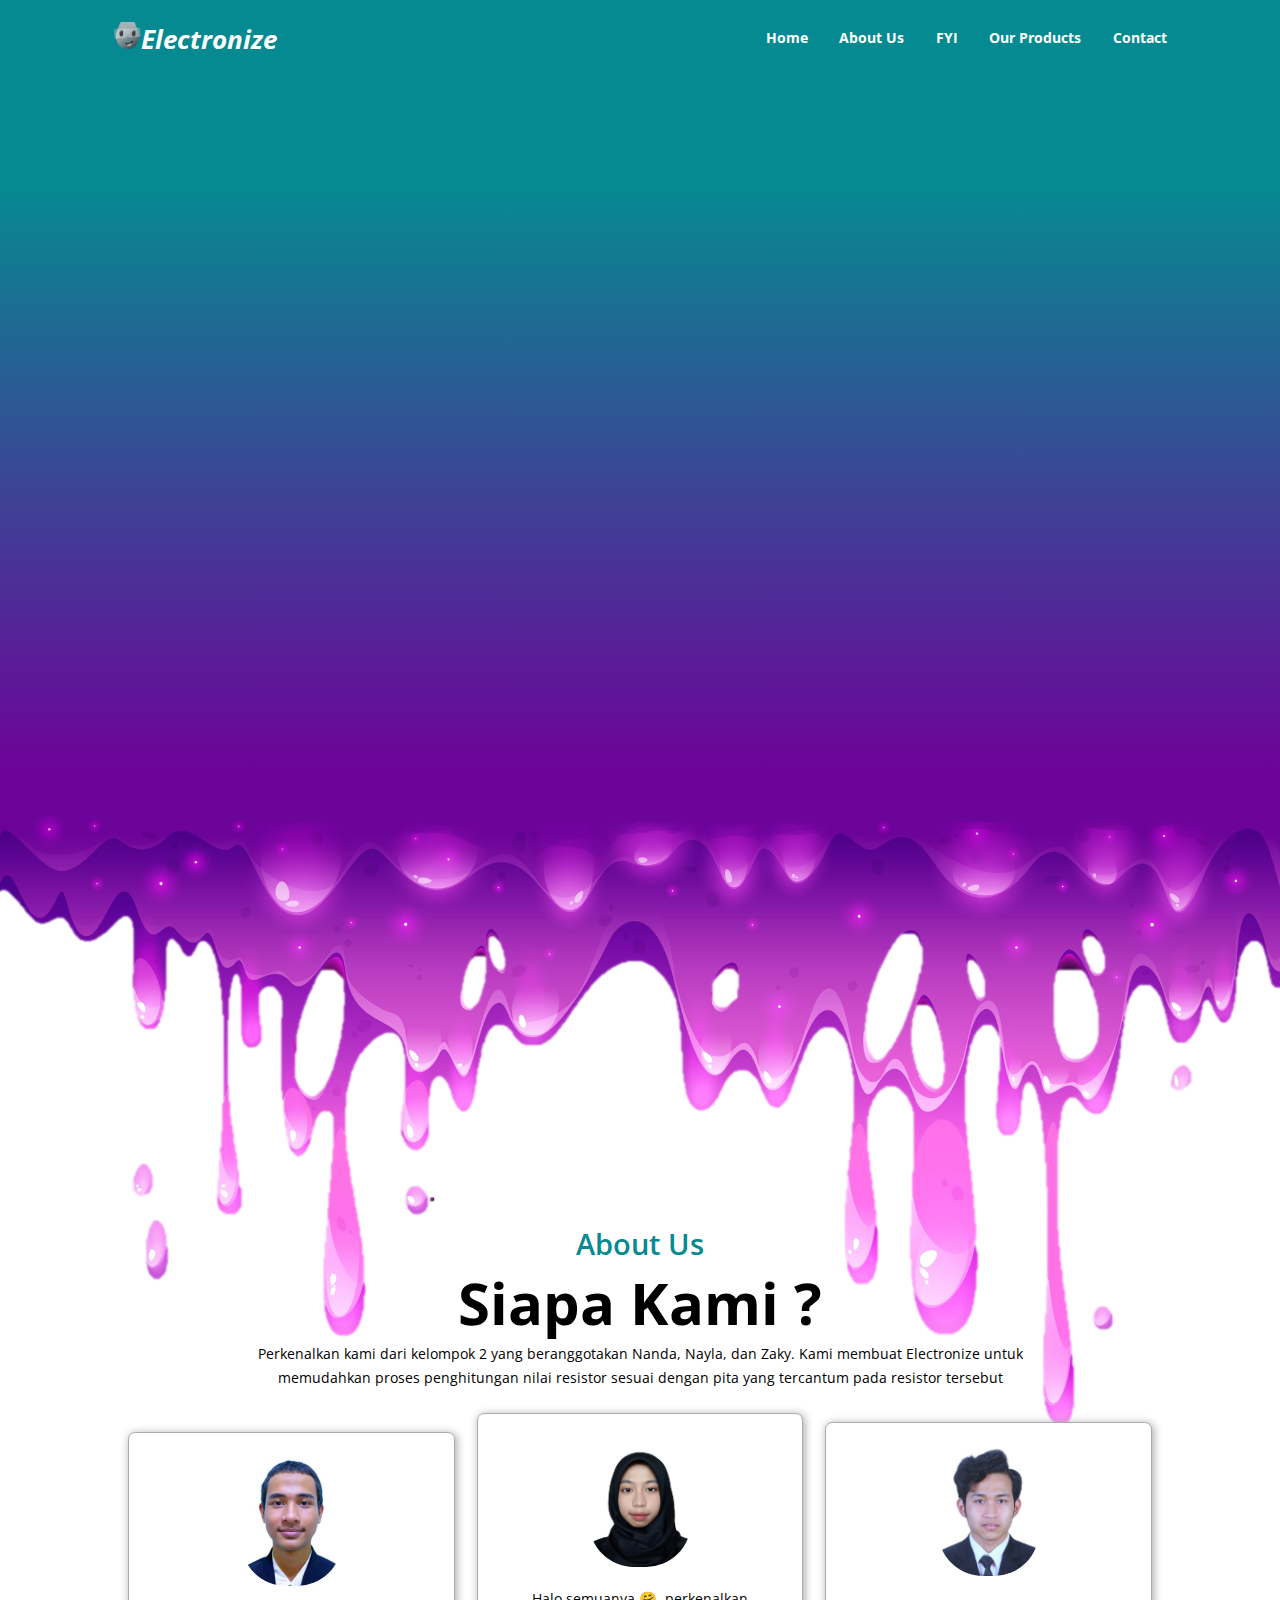
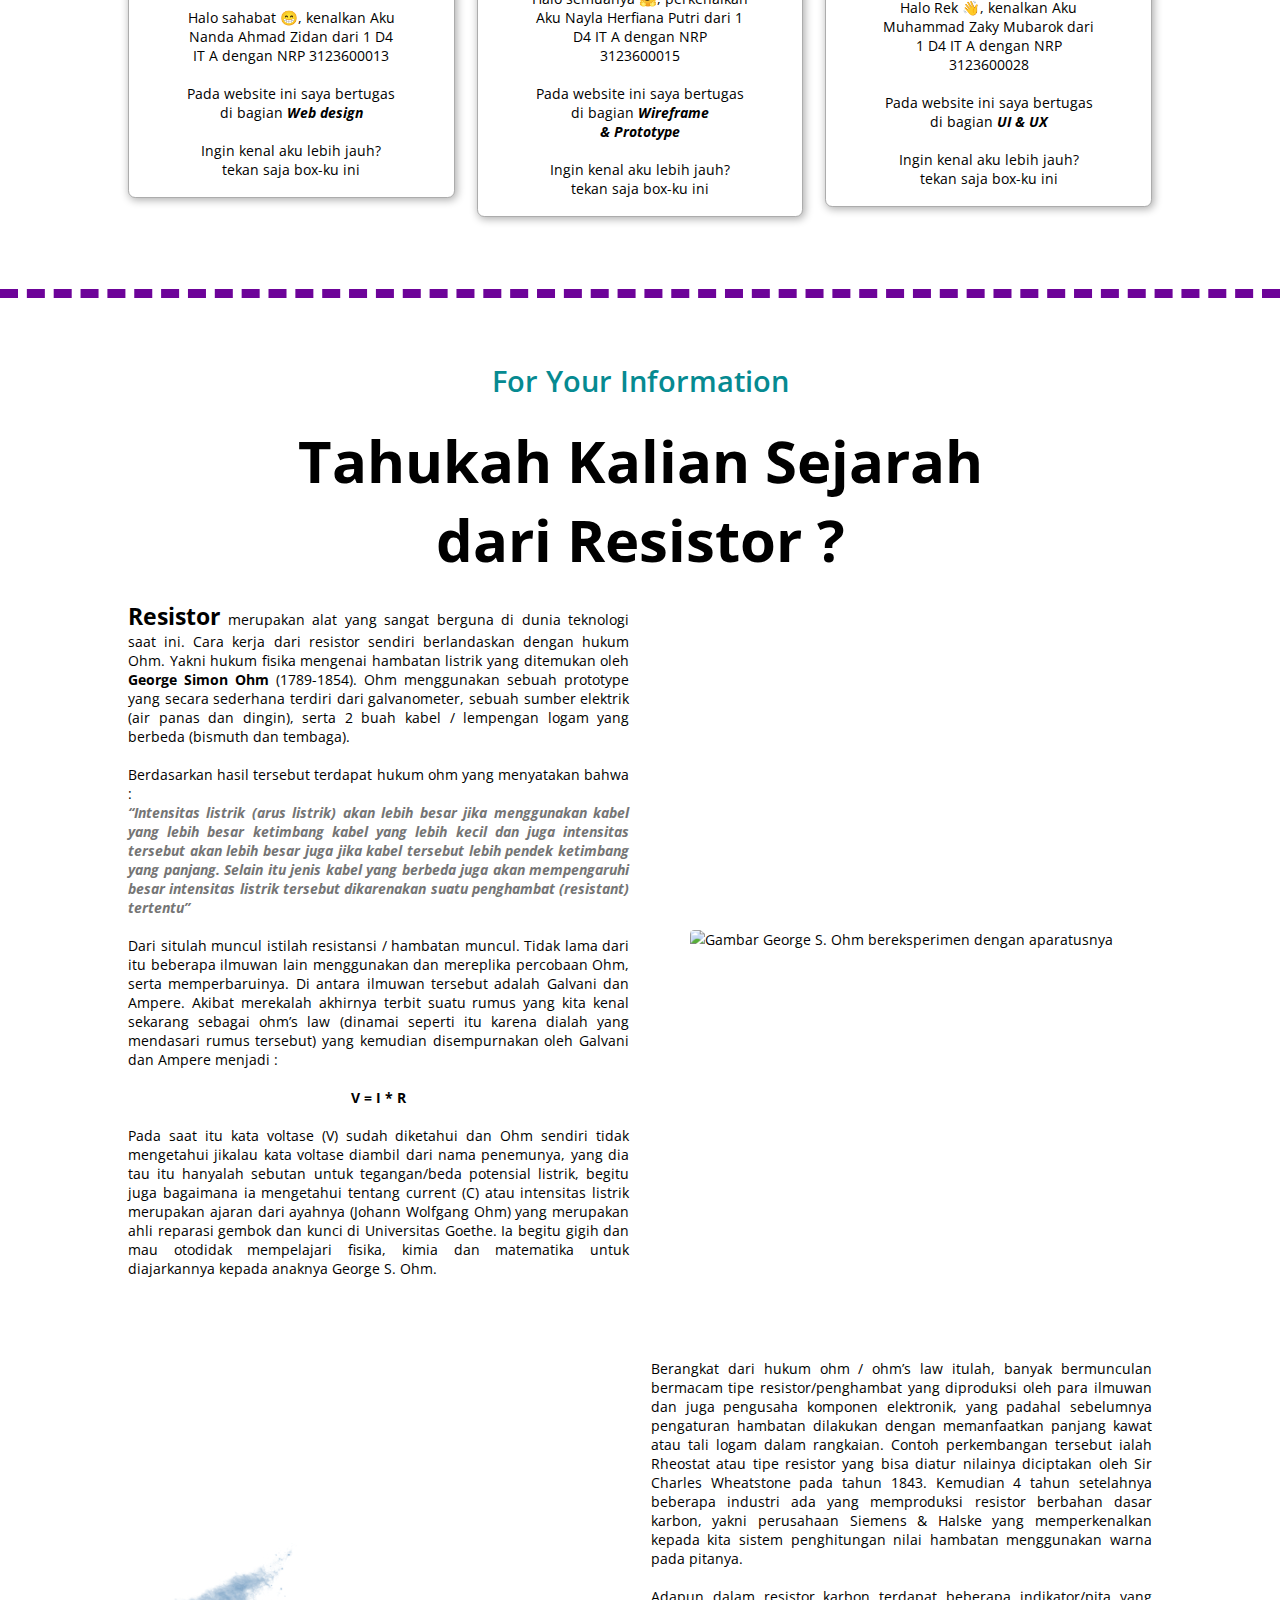
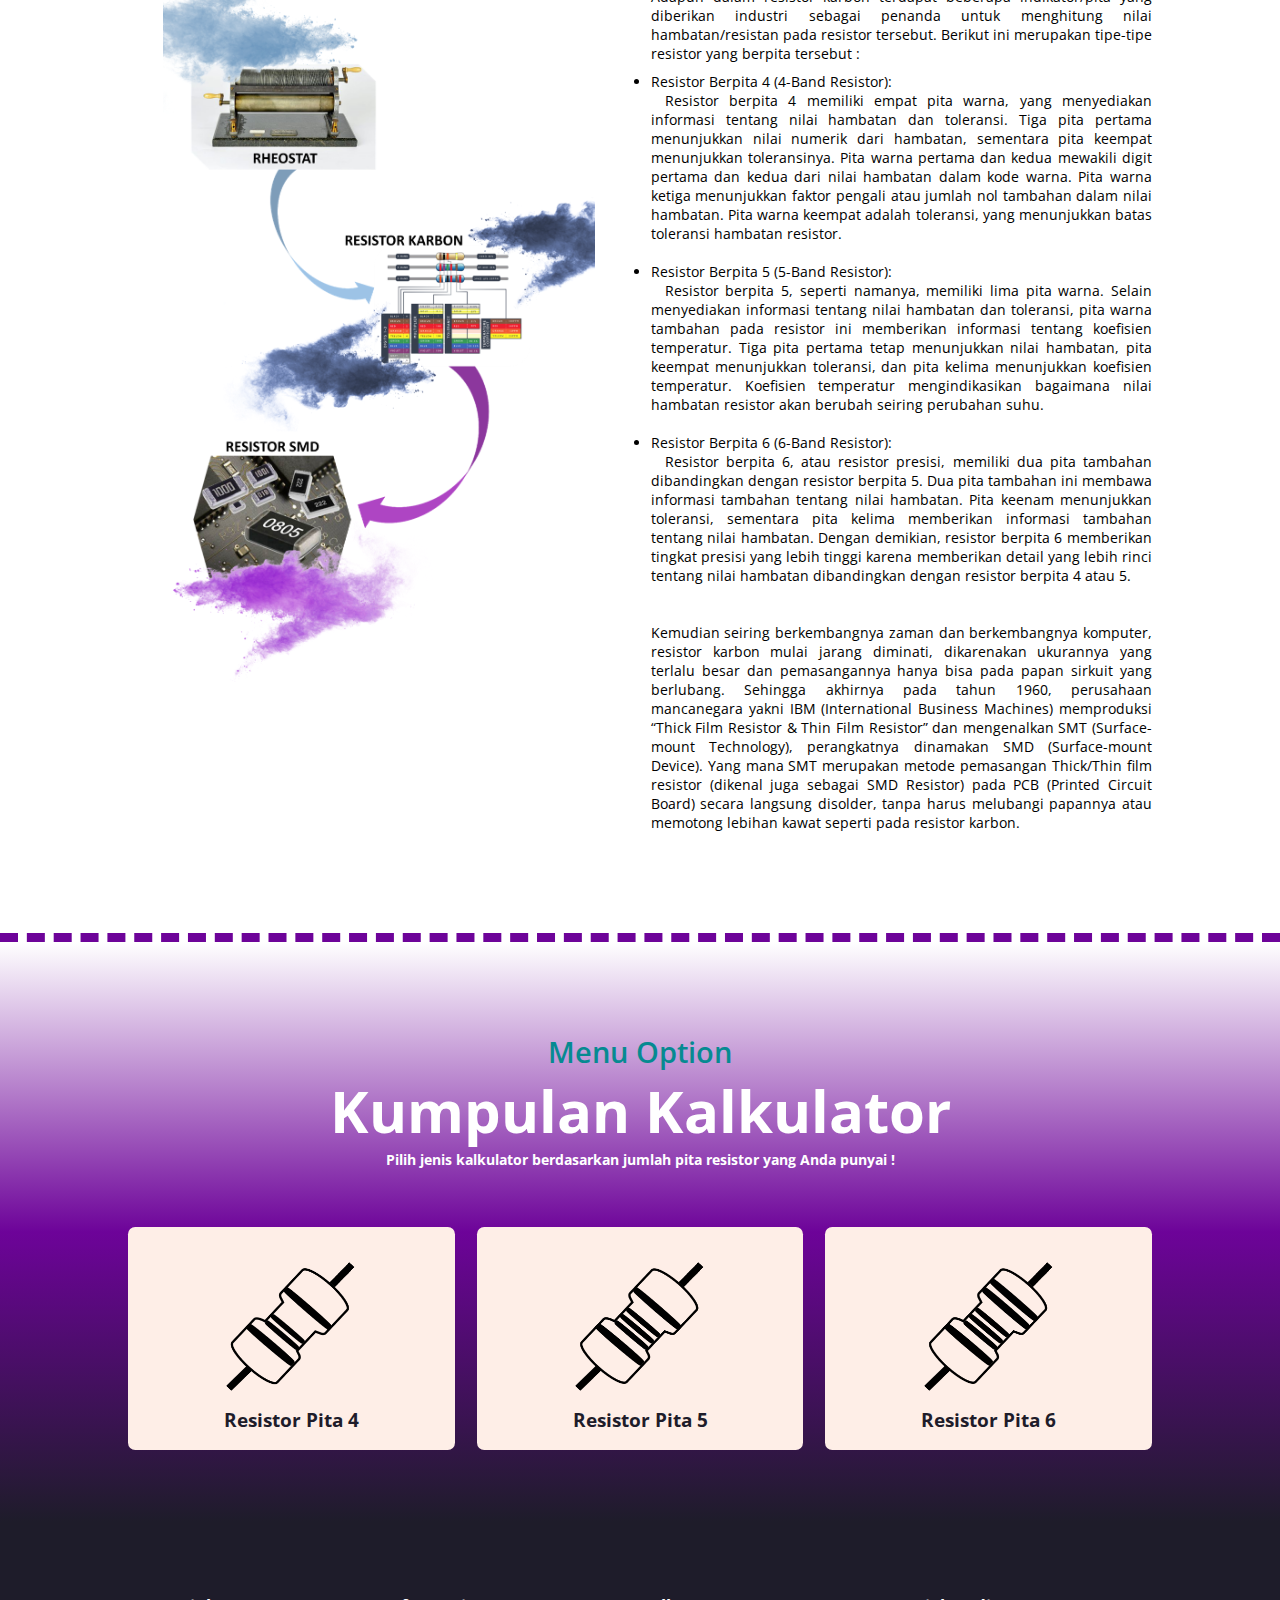
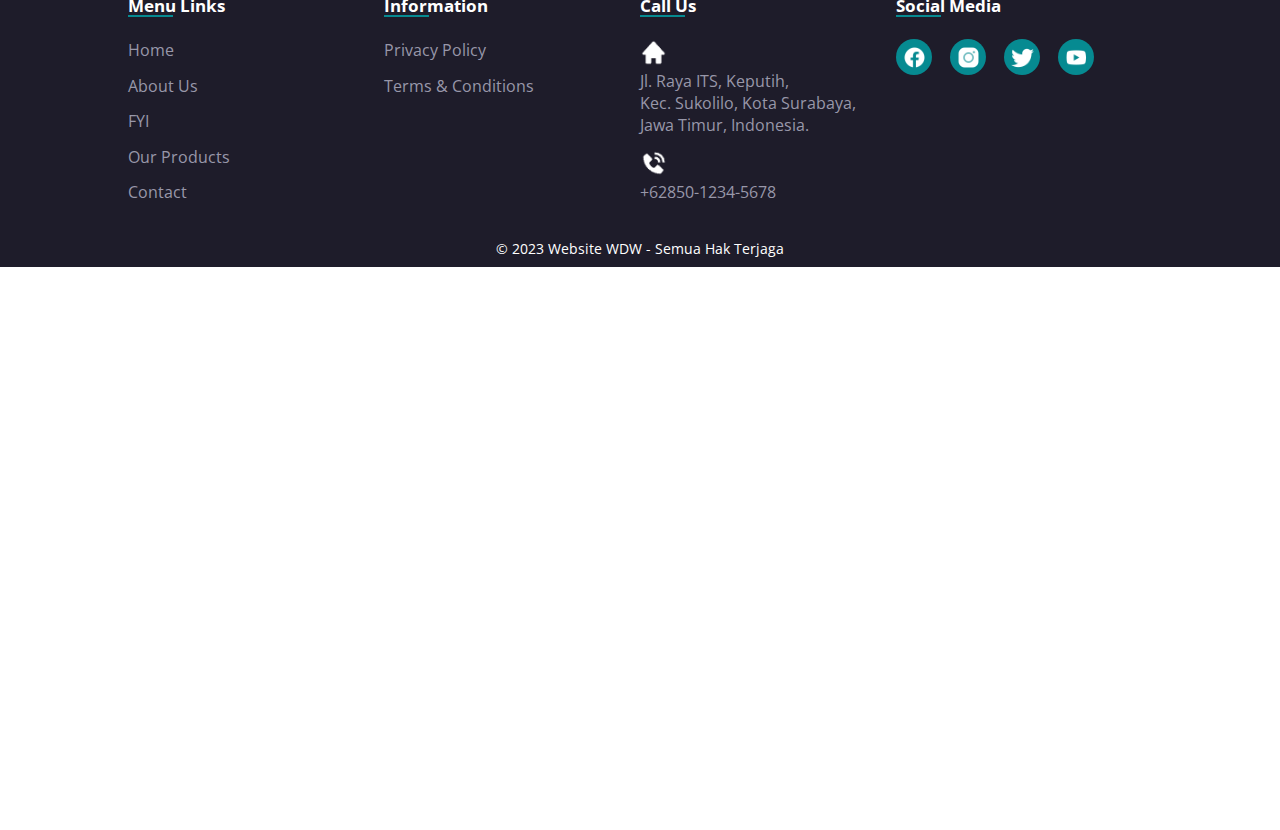
==== commit 86355662: "Update index.html" ====
--- a/index.html
+++ b/index.html
@@ -119,10 +119,7 @@
           Dari situlah muncul istilah resistansi / hambatan muncul. Tidak lama dari itu beberapa ilmuwan lain
           menggunakan dan mereplika percobaan Ohm, serta memperbaruinya. Di antara ilmuwan tersebut adalah Galvani dan
           Ampere. Akibat merekalah akhirnya terbit suatu rumus yang kita kenal sekarang sebagai ohm’s law (dinamai
-          seperti itu karena dialah yang mendasari rumus tersebut)
-        </p>
-        <br><a class="bold1" href="https://www.facebook.com" target="_blank">V = C/s * V.s/C</a><br><br>
-        <p>yang kemudian disempurnakan oleh Galvani dan Ampere menjadi :</p>
+          seperti itu karena dialah yang mendasari rumus tersebut) yang kemudian disempurnakan oleh Galvani dan Ampere menjadi :</p>
         <br><a class="bold2" href="https://www.facebook.com" target="_blank">V = I * R</a>
         <br><br>
         <p>Pada saat itu kata voltase (V) sudah diketahui dan Ohm sendiri tidak mengetahui jikalau kata voltase diambil
@@ -318,4 +315,4 @@
   </script>
 </body>
 
-</html>+</html>
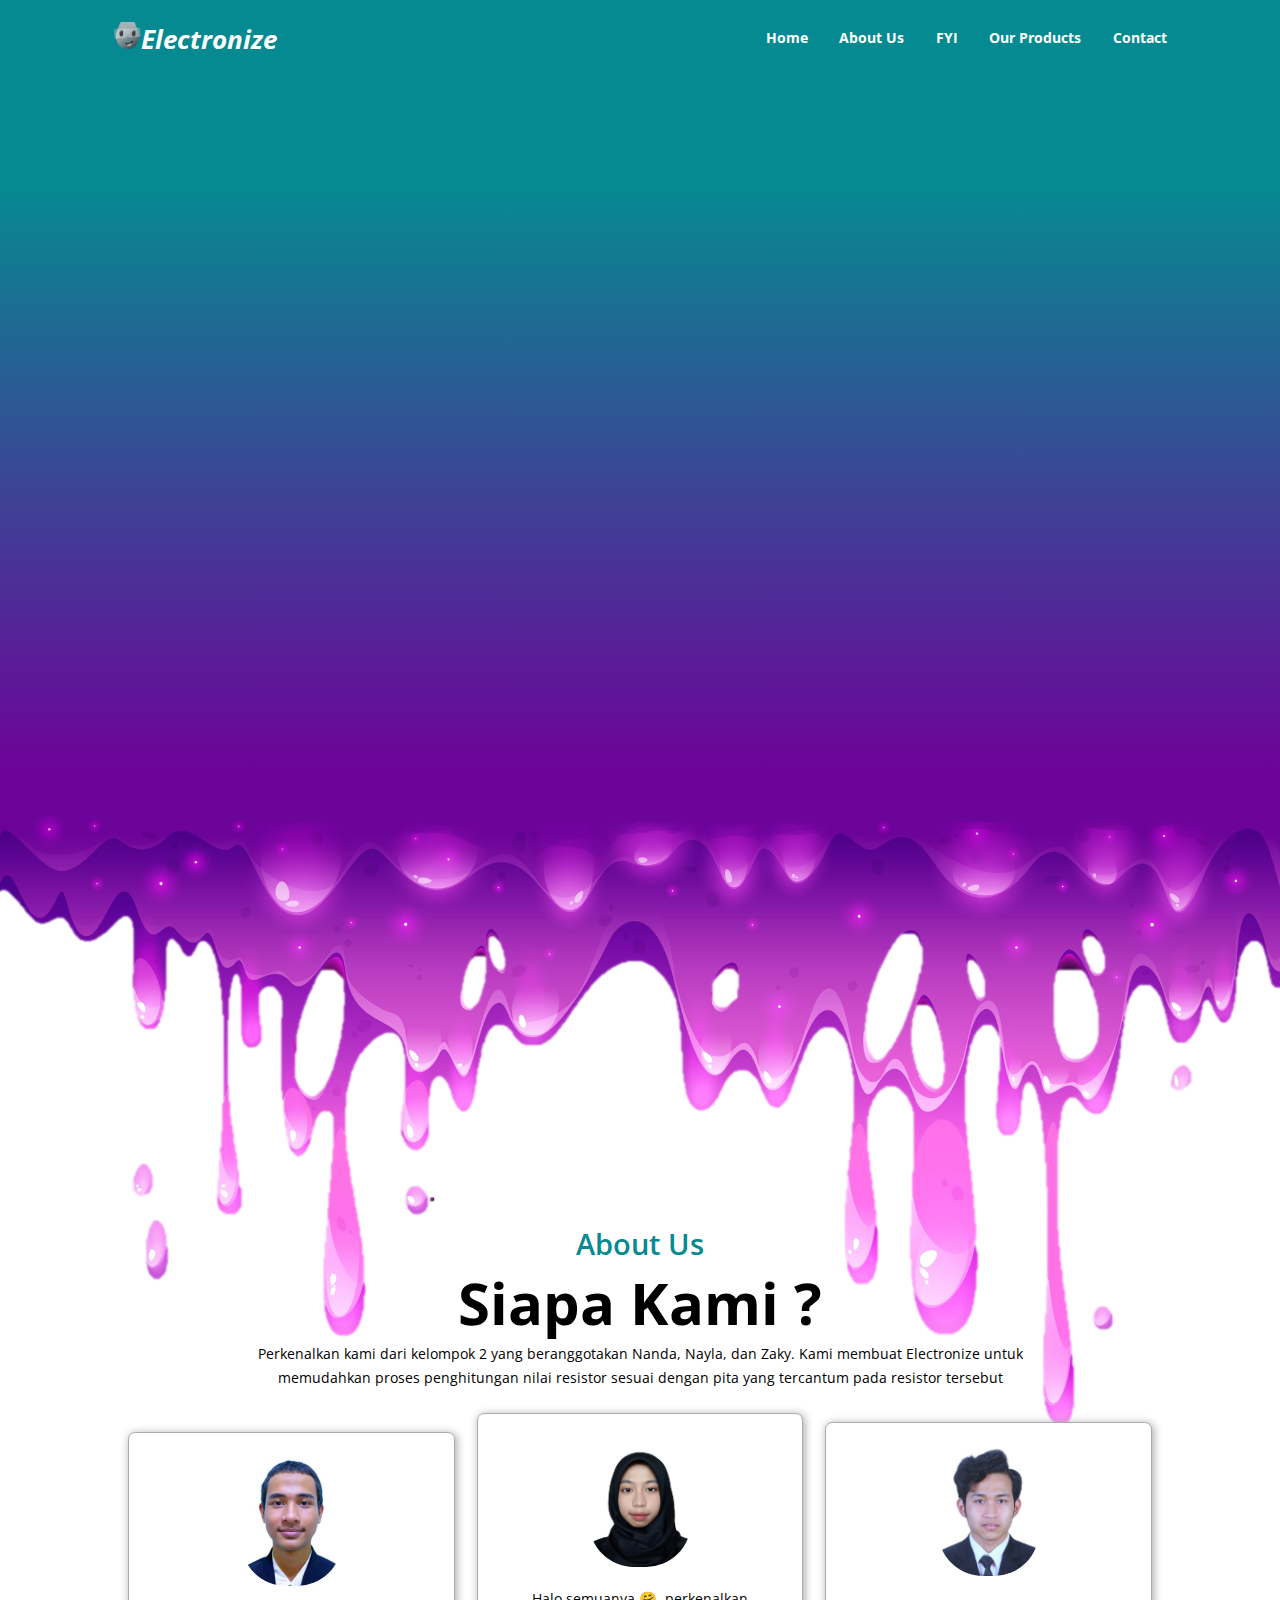
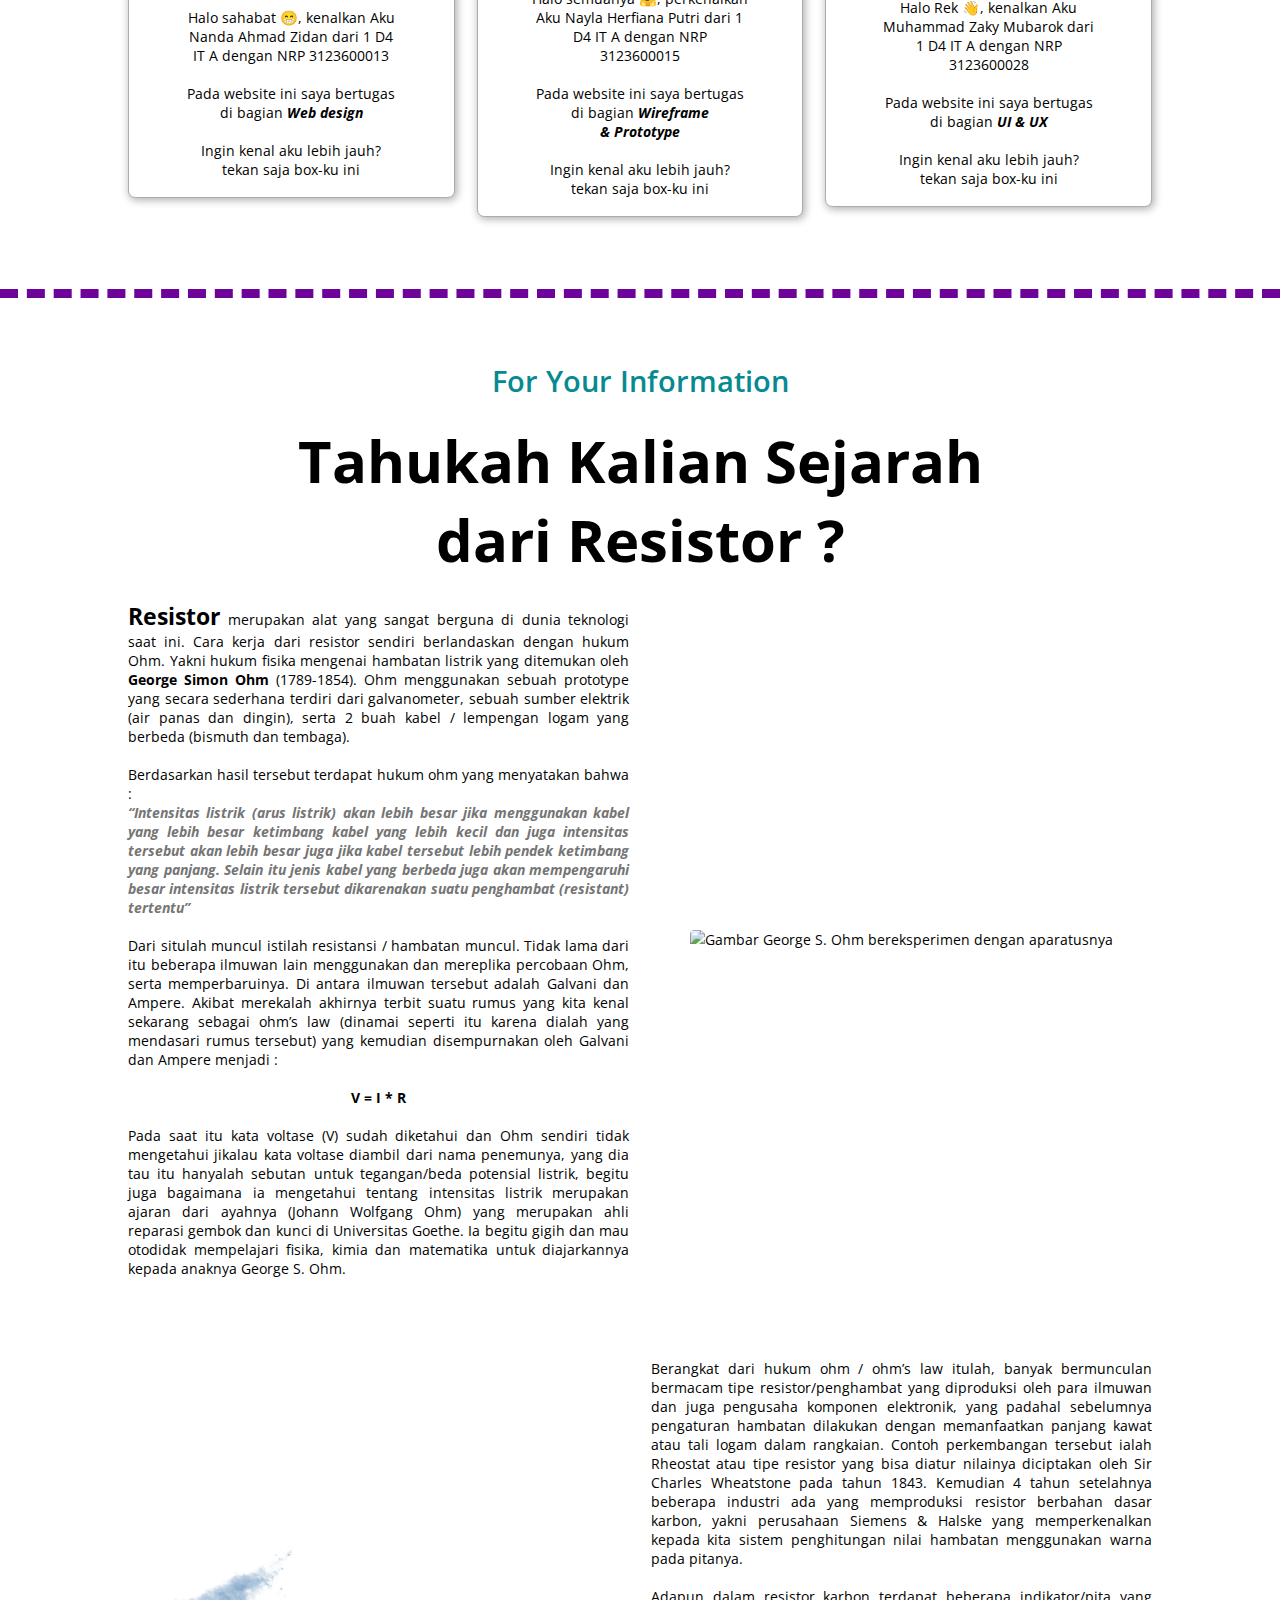
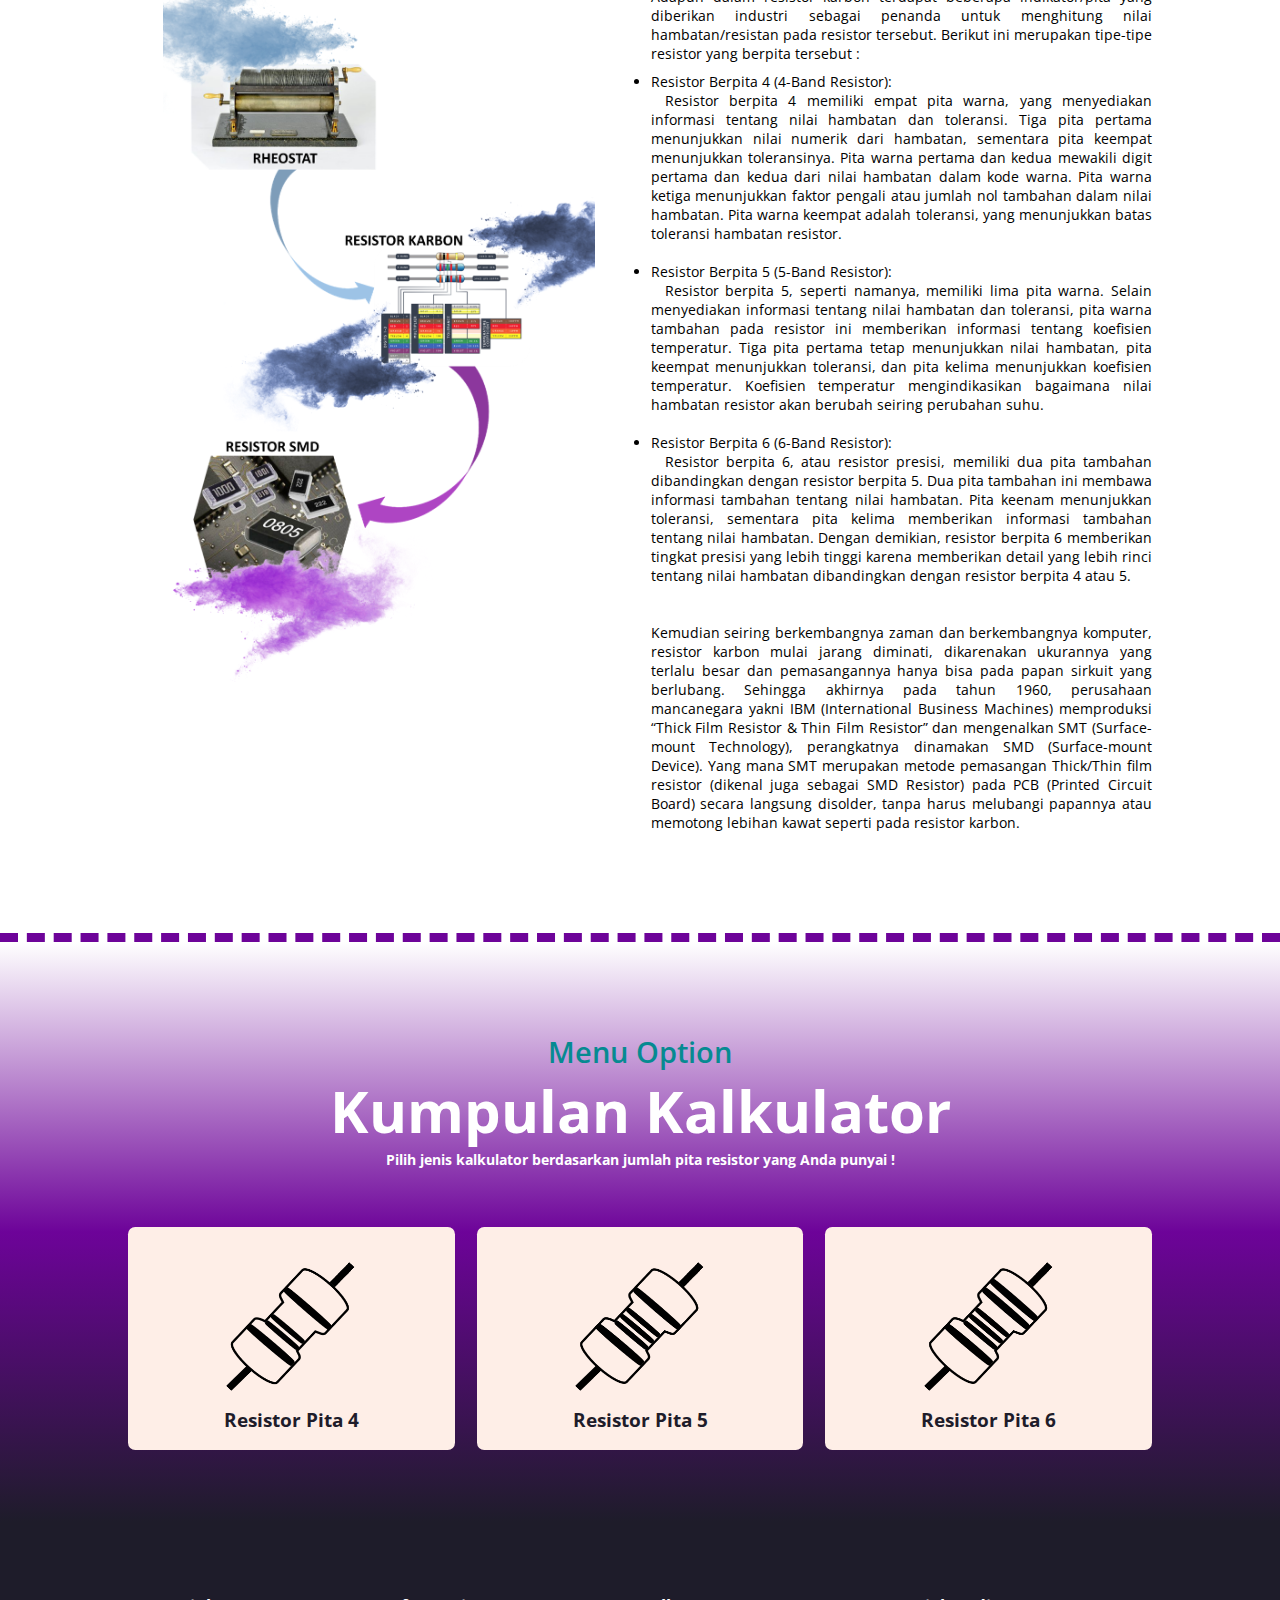
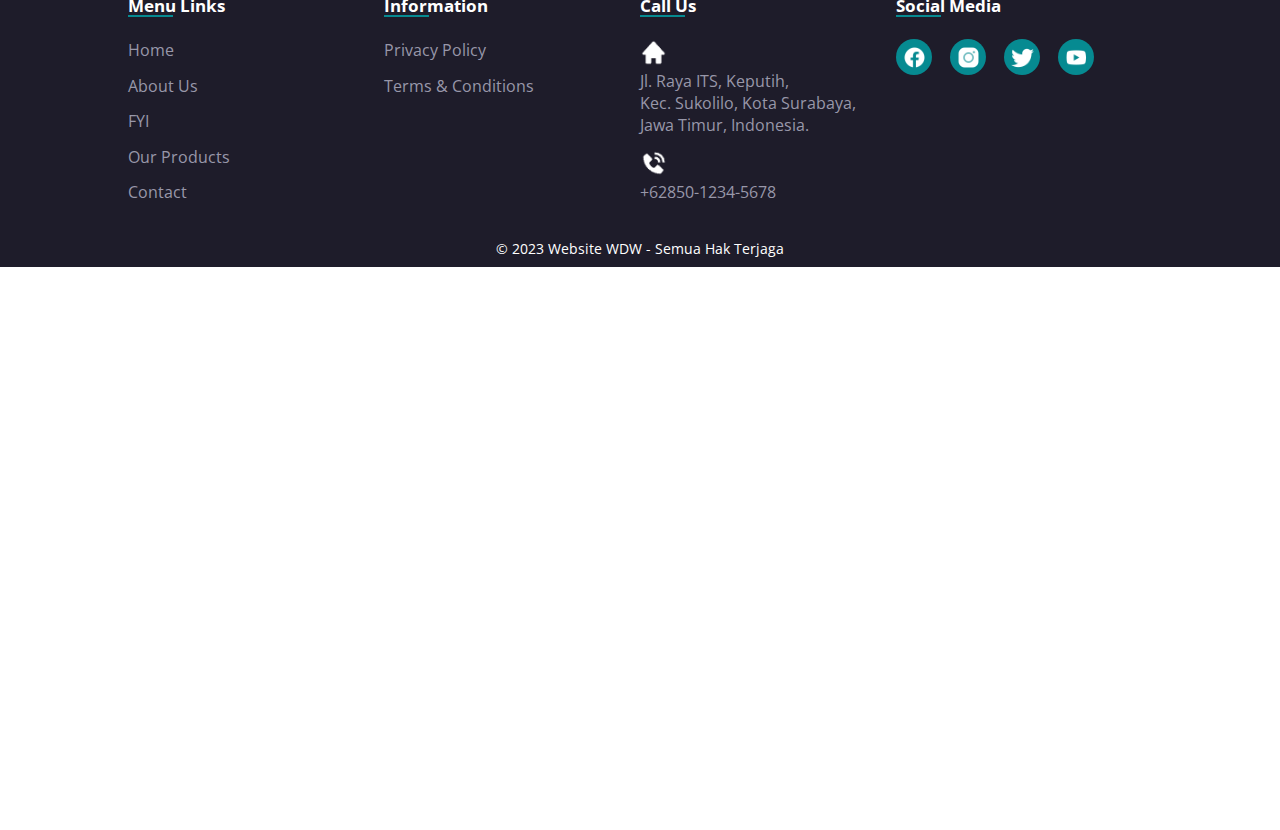
==== commit 3afcd5c9: "Update index.html" ====
--- a/index.html
+++ b/index.html
@@ -120,12 +120,12 @@
           menggunakan dan mereplika percobaan Ohm, serta memperbaruinya. Di antara ilmuwan tersebut adalah Galvani dan
           Ampere. Akibat merekalah akhirnya terbit suatu rumus yang kita kenal sekarang sebagai ohm’s law (dinamai
           seperti itu karena dialah yang mendasari rumus tersebut) yang kemudian disempurnakan oleh Galvani dan Ampere menjadi :</p>
-        <br><a class="bold2" href="https://www.facebook.com" target="_blank">V = I * R</a>
+        <br><a class="bold2" href="https://teknikelektronika.com/pengertian-rumus-bunyi-hukum-ohm/" target="_blank">V = I * R</a>
         <br><br>
         <p>Pada saat itu kata voltase (V) sudah diketahui dan Ohm sendiri tidak mengetahui jikalau kata voltase diambil
           dari
           nama penemunya, yang dia tau itu hanyalah sebutan untuk tegangan/beda potensial listrik, begitu juga bagaimana
-          ia mengetahui tentang current (C) atau intensitas listrik merupakan ajaran dari ayahnya (Johann Wolfgang Ohm)
+          ia mengetahui tentang intensitas listrik merupakan ajaran dari ayahnya (Johann Wolfgang Ohm)
           yang merupakan ahli reparasi gembok dan kunci di Universitas Goethe. Ia begitu gigih dan mau otodidak
           mempelajari fisika, kimia dan matematika untuk diajarkannya kepada anaknya George S. Ohm.
         </p>
--- a/css/index.css
+++ b/css/index.css
@@ -226,11 +226,6 @@
 
 #bold0 {
   font-size: 25px;
-}
-
-.bold1 {
-  font-weight: bold;
-  color: black;
 }
 
 .bold2 {
@@ -709,4 +704,4 @@
   .modal-content {
     width: 50%;
   }
-}+}
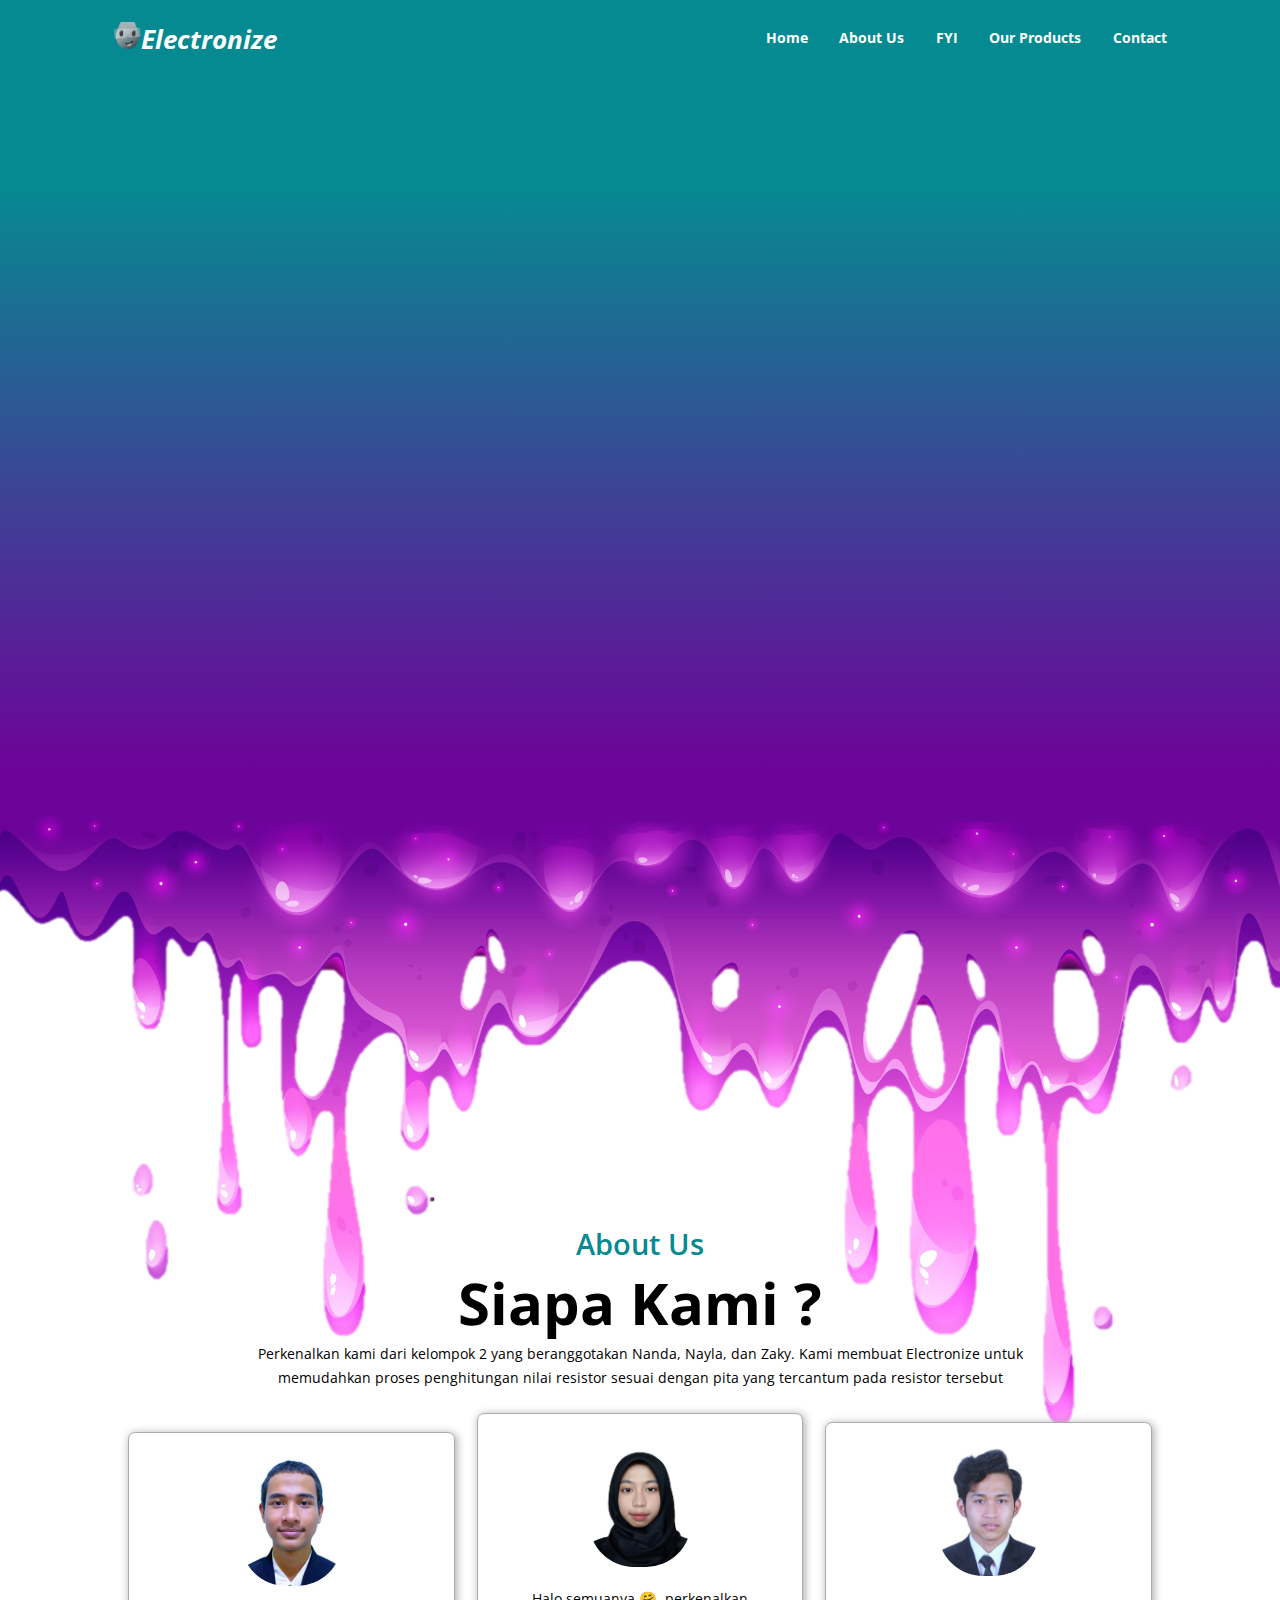
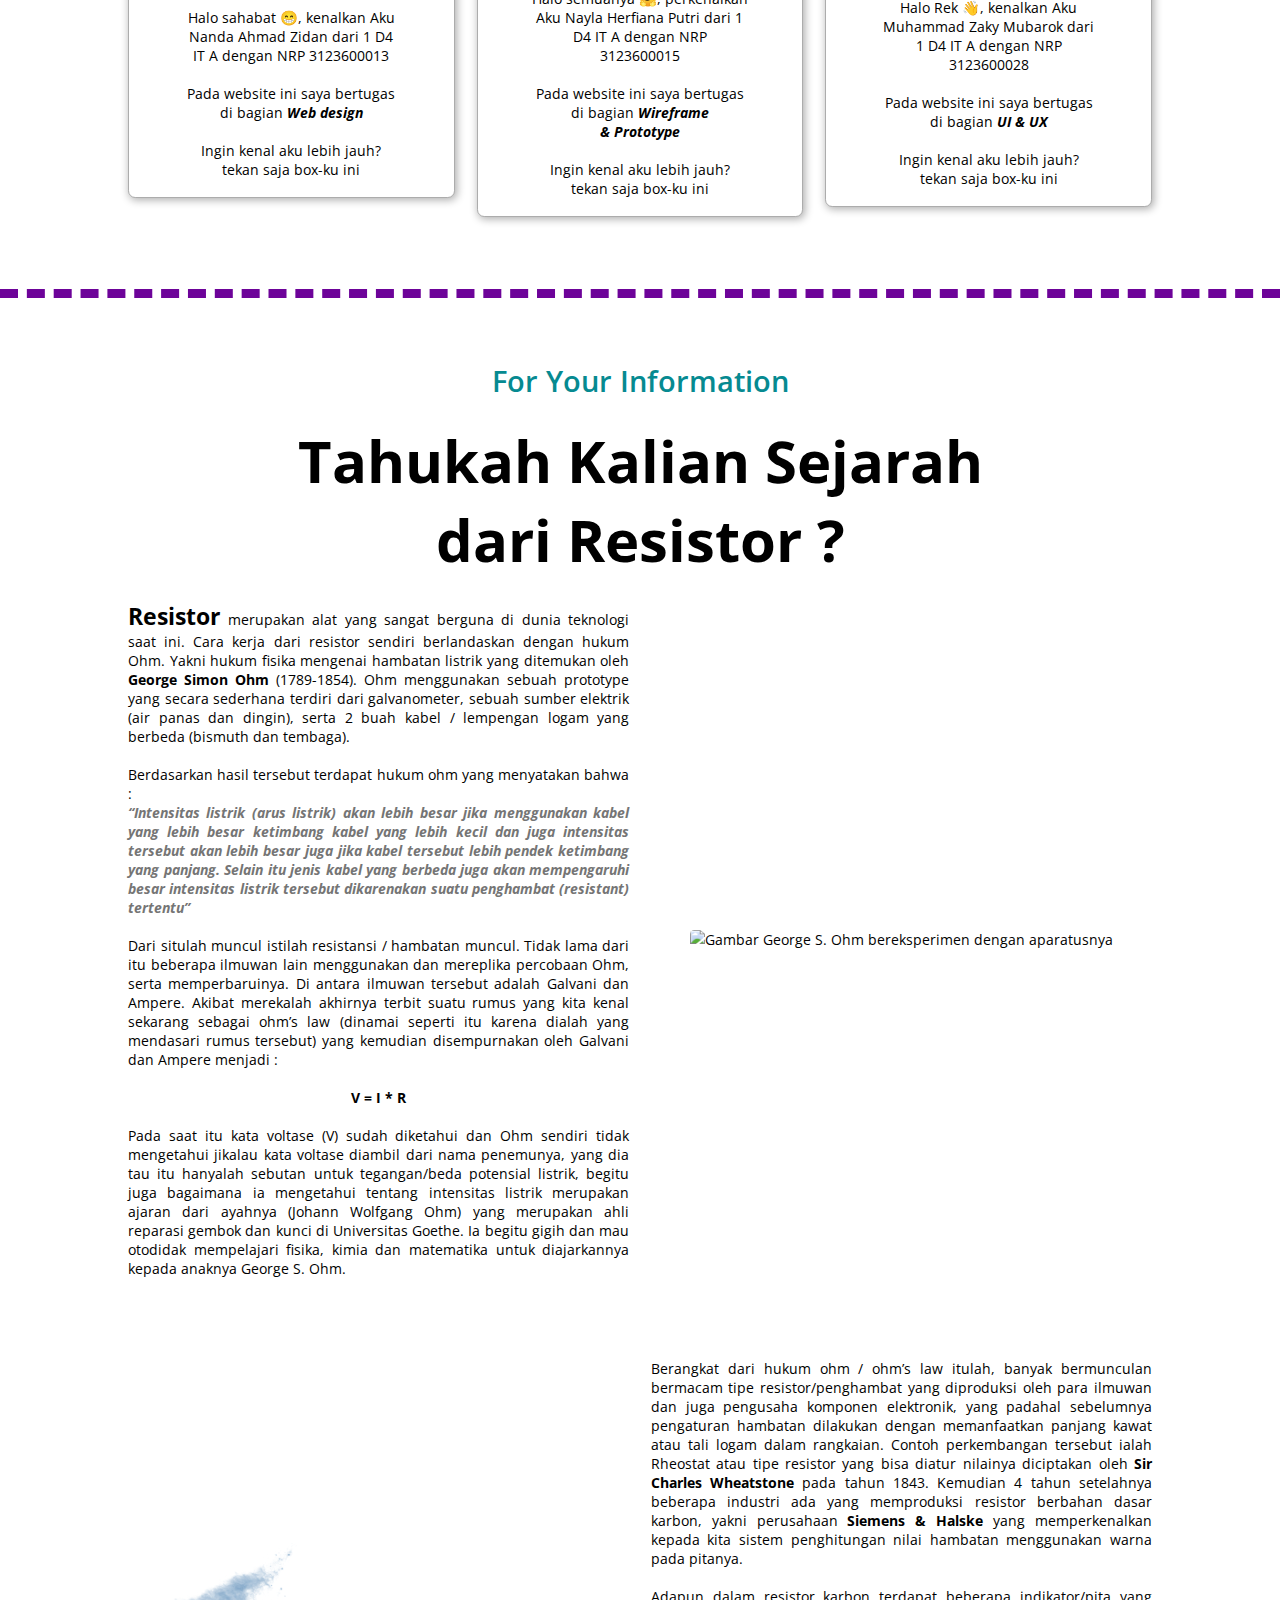
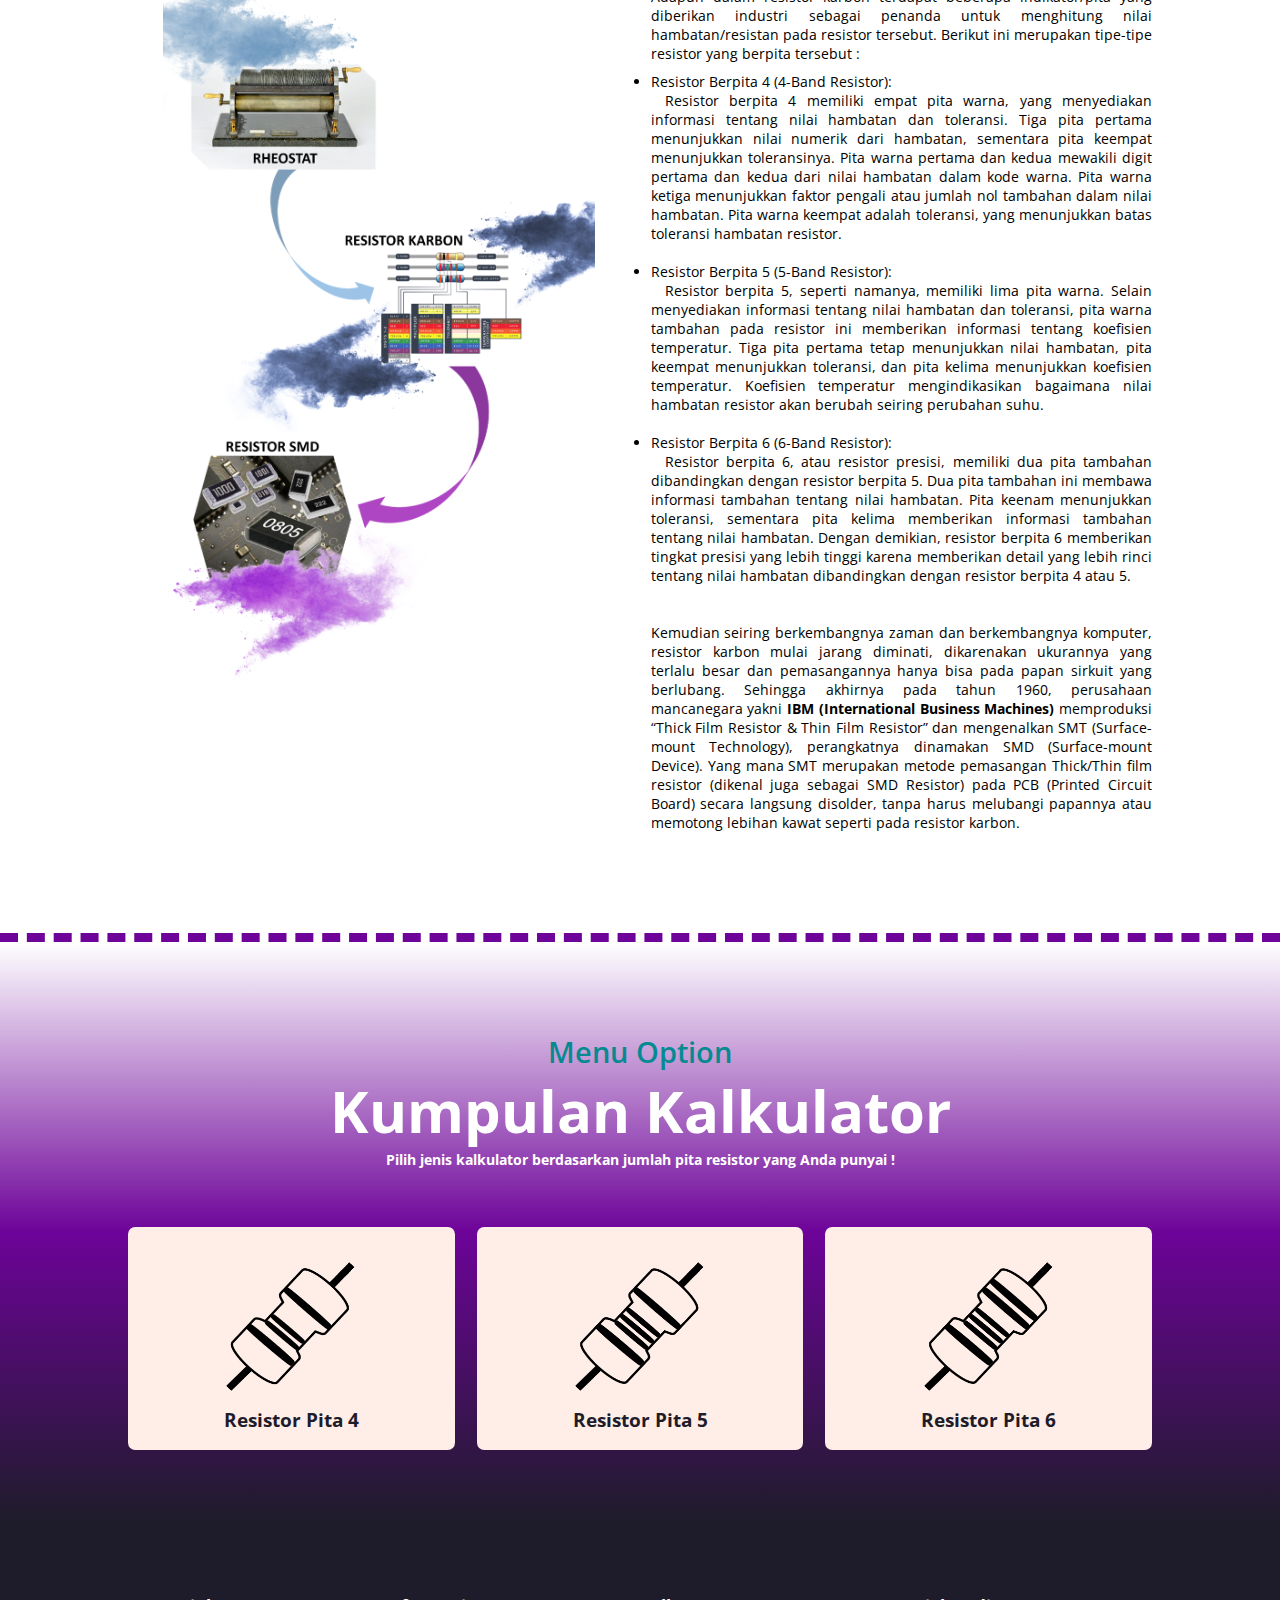
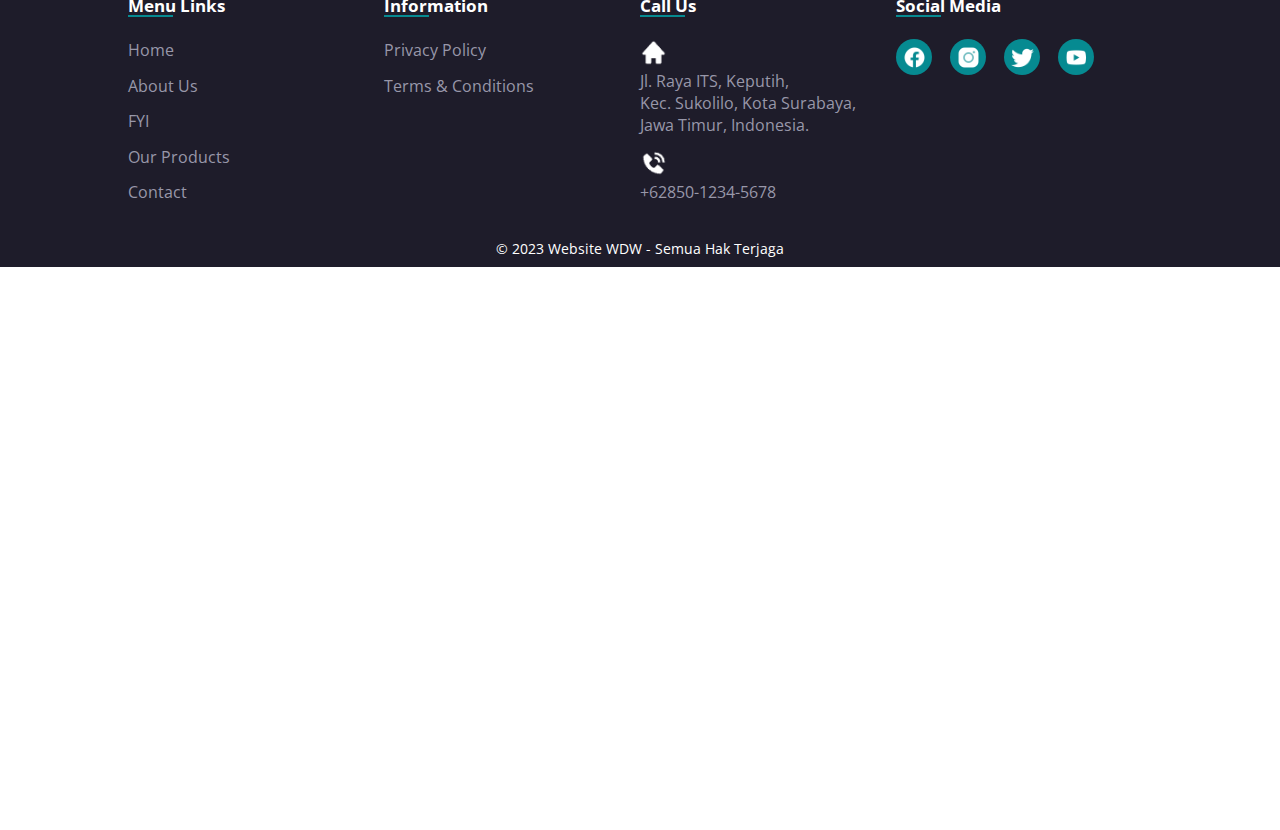
==== commit 7e723028: "Update index.html" ====
--- a/index.html
+++ b/index.html
@@ -140,9 +140,9 @@
         <p>Berangkat dari hukum ohm / ohm’s law itulah, banyak bermunculan bermacam tipe resistor/penghambat yang
           diproduksi oleh para ilmuwan dan juga pengusaha komponen elektronik, yang padahal sebelumnya pengaturan
           hambatan dilakukan dengan memanfaatkan panjang kawat atau tali logam dalam rangkaian. Contoh perkembangan
-          tersebut ialah Rheostat atau tipe resistor yang bisa diatur nilainya diciptakan oleh Sir Charles Wheatstone
+          tersebut ialah Rheostat atau tipe resistor yang bisa diatur nilainya diciptakan oleh <strong>Sir Charles Wheatstone</strong>
           pada tahun 1843. Kemudian 4 tahun setelahnya beberapa industri ada yang memproduksi resistor berbahan dasar
-          karbon, yakni perusahaan Siemens & Halske yang memperkenalkan kepada kita sistem penghitungan nilai hambatan
+          karbon, yakni perusahaan <strong>Siemens & Halske</strong> yang memperkenalkan kepada kita sistem penghitungan nilai hambatan
           menggunakan warna pada pitanya.
           <br><br>
           Adapun dalam resistor karbon terdapat beberapa indikator/pita yang diberikan industri sebagai penanda untuk
@@ -174,7 +174,7 @@
         <p>
           Kemudian seiring berkembangnya zaman dan berkembangnya komputer, resistor karbon mulai jarang diminati,
           dikarenakan ukurannya yang terlalu besar dan pemasangannya hanya bisa pada papan sirkuit yang berlubang.
-          Sehingga akhirnya pada tahun 1960, perusahaan mancanegara yakni IBM (International Business Machines)
+          Sehingga akhirnya pada tahun 1960, perusahaan mancanegara yakni <strong>IBM (International Business Machines)</strong>
           memproduksi “Thick Film Resistor & Thin Film Resistor” dan mengenalkan SMT (Surface-mount Technology),
           perangkatnya dinamakan SMD (Surface-mount Device). Yang mana SMT merupakan metode pemasangan Thick/Thin film
           resistor (dikenal juga sebagai SMD Resistor) pada PCB (Printed Circuit Board) secara langsung disolder, tanpa
